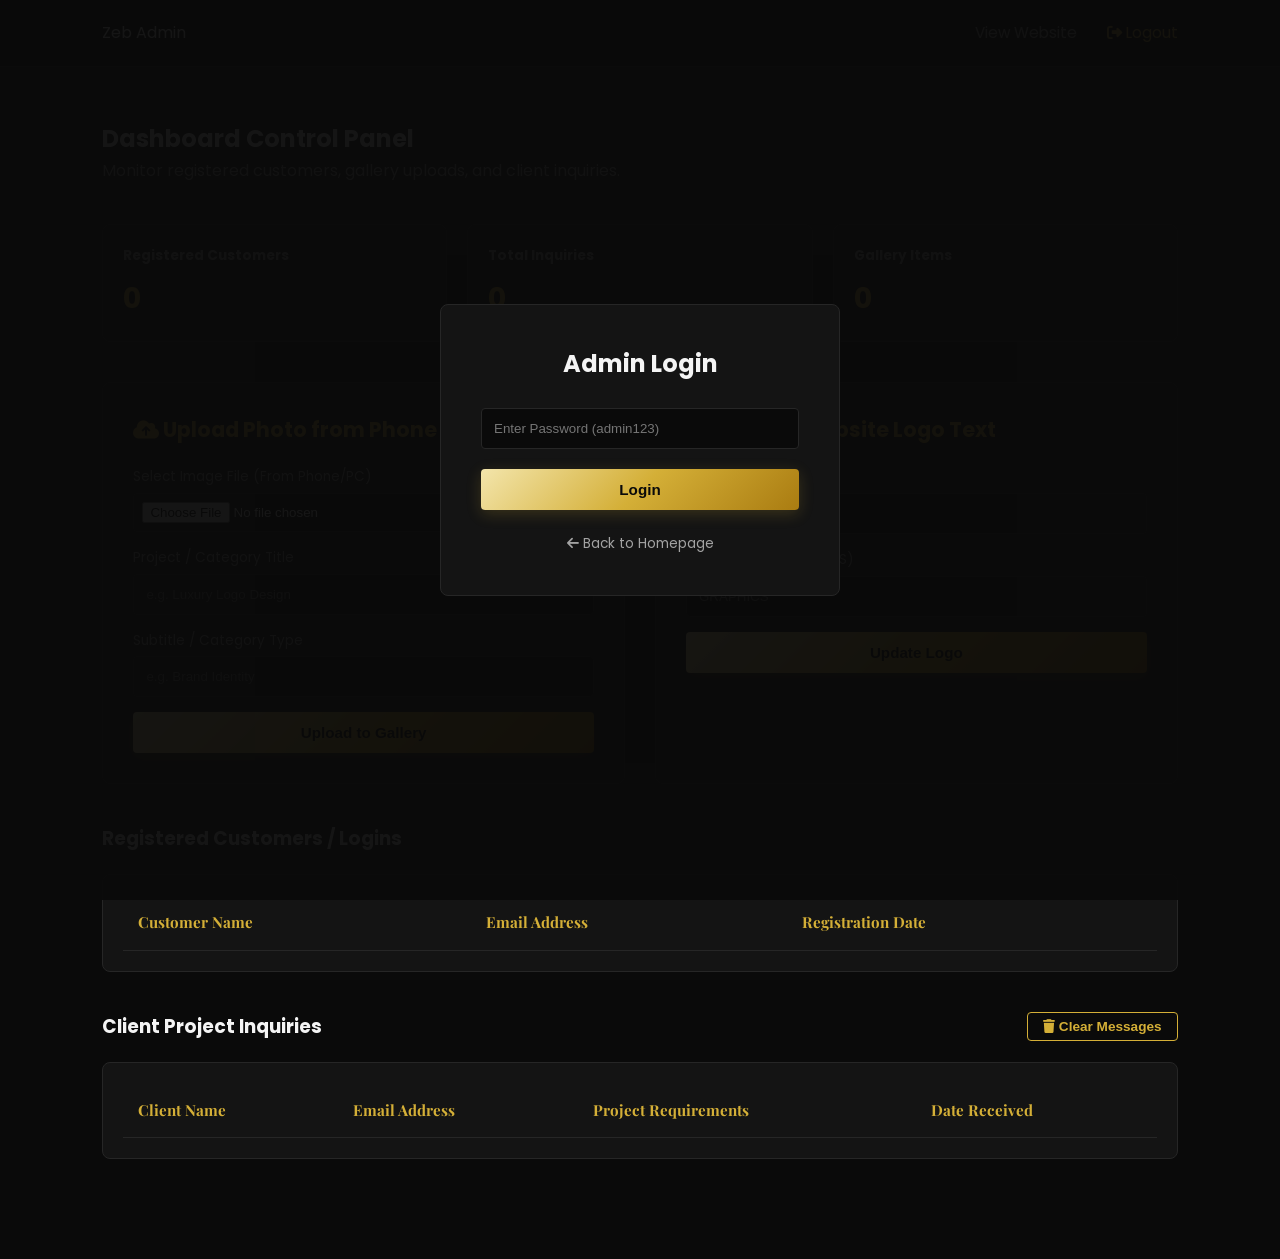
==== admin.html @ a19bb73e "Add files via upload" ====
<!DOCTYPE html>
<html lang="en">
<head>
    <meta charset="UTF-8">
    <meta name="viewport" content="width=device-width, initial-scale=1.0">
    <title>Admin Dashboard | Zeb Graphics</title>
    <!-- Google Fonts -->
    <link href="https://fonts.googleapis.com/css2?family=Playfair+Display:wght@500;700&family=Poppins:wght@300;400;600&display=swap" rel="stylesheet">
    <!-- FontAwesome -->
    <link rel="stylesheet" href="https://cdnjs.cloudflare.com/ajax/libs/font-awesome/6.4.0/css/all.min.css">
    <!-- Custom CSS -->
    <link rel="stylesheet" href="style.css">
    <style>
        .admin-container {
            padding: 120px 8% 60px 8%;
            min-height: 100vh;
        }
        .admin-header {
            display: flex;
            justify-content: space-between;
            align-items: center;
            margin-bottom: 40px;
        }
        .admin-grid-section {
            display: grid;
            grid-template-columns: 1fr 1fr;
            gap: 30px;
            margin-bottom: 40px;
        }
        @media (max-width: 900px) {
            .admin-grid-section {
                grid-template-columns: 1fr;
            }
        }
        .admin-card {
            background: var(--bg-card);
            border: 1px solid var(--border-color);
            padding: 30px;
            border-radius: 8px;
        }
        .admin-card h3 {
            color: var(--gold);
            margin-bottom: 20px;
            font-size: 1.3rem;
        }
        .admin-form-group {
            margin-bottom: 15px;
        }
        .admin-form-group label {
            display: block;
            color: var(--text-muted);
            font-size: 0.85rem;
            margin-bottom: 5px;
        }
        .admin-form-group input {
            width: 100%;
            padding: 12px;
            background: var(--bg-dark);
            border: 1px solid var(--border-color);
            border-radius: 4px;
            color: var(--text-main);
        }
        .admin-form-group input[type="file"] {
            padding: 8px;
            cursor: pointer;
        }
        .admin-form-group input:focus {
            border-color: var(--gold);
            outline: none;
        }
        .stats-grid {
            display: grid;
            grid-template-columns: repeat(auto-fit, minmax(200px, 1fr));
            gap: 20px;
            margin-bottom: 40px;
        }
        .stat-card {
            background: var(--bg-card);
            border: 1px solid var(--border-color);
            padding: 20px;
            border-radius: 8px;
        }
        .stat-card h3 {
            color: var(--text-muted);
            font-size: 0.85rem;
            font-family: 'Poppins', sans-serif;
            margin-bottom: 8px;
        }
        .stat-card p {
            font-size: 1.8rem;
            color: var(--gold);
            font-weight: 700;
        }
        .table-wrapper {
            background: var(--bg-card);
            border: 1px solid var(--border-color);
            border-radius: 8px;
            overflow-x: auto;
            padding: 20px;
            margin-bottom: 40px;
        }
        table {
            width: 100%;
            border-collapse: collapse;
            text-align: left;
        }
        th, td {
            padding: 15px;
            border-bottom: 1px solid var(--border-color);
            font-size: 0.95rem;
        }
        th {
            color: var(--gold);
            font-family: 'Playfair Display', serif;
        }
        td {
            color: var(--text-muted);
        }
        td span {
            color: var(--text-main);
        }
        #login-overlay {
            position: fixed;
            top: 0;
            left: 0;
            width: 100%;
            height: 100%;
            background: rgba(10, 10, 10, 0.95);
            display: flex;
            justify-content: center;
            align-items: center;
            z-index: 2000;
        }
        .login-box {
            background: var(--bg-card);
            border: 1px solid var(--border-color);
            padding: 40px;
            border-radius: 8px;
            width: 100%;
            max-width: 400px;
            text-align: center;
        }
        .login-box h2 {
            margin-bottom: 25px;
            color: var(--text-main);
        }
        .login-box input {
            width: 100%;
            padding: 12px;
            margin-bottom: 20px;
            background: var(--bg-dark);
            border: 1px solid var(--border-color);
            border-radius: 4px;
            color: var(--text-main);
        }
        .error-msg {
            color: #ff4d4d;
            font-size: 0.85rem;
            margin-bottom: 15px;
            display: none;
        }
    </style>
</head>
<body>

    <!-- Admin Login Screen -->
    <div id="login-overlay">
        <div class="login-box">
            <h2>Admin Login</h2>
            <p class="error-msg" id="errorMsg">Incorrect Password! Try 'admin123'</p>
            <form id="loginForm">
                <input type="password" id="adminPassword" placeholder="Enter Password (admin123)" required>
                <button type="submit" class="btn btn-gold" style="width: 100%;">Login</button>
            </form>
            <div style="margin-top: 20px;">
                <a href="index.html" style="color: var(--text-muted); font-size: 0.85rem; text-decoration: none;"><i class="fa-solid fa-arrow-left"></i> Back to Homepage</a>
            </div>
        </div>
    </div>

    <!-- Header / Navbar -->
    <header id="navbar">
        <div class="logo-container">
            <div class="logo">Zeb <span>Admin</span></div>
        </div>
        <nav>
            <ul class="nav-links">
                <li><a href="index.html">View Website</a></li>
                <li><a href="#" id="logoutBtn" style="color: var(--gold);"><i class="fa-solid fa-right-from-bracket"></i> Logout</a></li>
            </ul>
        </nav>
    </header>

    <!-- Admin Dashboard Main Content -->
    <div class="admin-container">
        <div class="admin-header">
            <div>
                <h2>Dashboard Control Panel</h2>
                <p style="color: var(--text-muted);">Monitor registered customers, gallery uploads, and client inquiries.</p>
            </div>
        </div>

        <div class="stats-grid">
            <div class="stat-card">
                <h3>Registered Customers</h3>
                <p id="totalCustomerCount">0</p>
            </div>
            <div class="stat-card">
                <h3>Total Inquiries</h3>
                <p id="totalCount">0</p>
            </div>
            <div class="stat-card">
                <h3>Gallery Items</h3>
                <p id="totalGalleryCount">0</p>
            </div>
        </div>

        <!-- Management Panels: Upload File & Change Logo -->
        <div class="admin-grid-section">
            <div class="admin-card">
                <h3><i class="fa-solid fa-cloud-arrow-up"></i> Upload Photo from Phone</h3>
                <form id="galleryForm">
                    <div class="admin-form-group">
                        <label>Select Image File (From Phone/PC)</label>
                        <input type="file" id="galleryImageFile" accept="image/*" required>
                    </div>
                    <div class="admin-form-group">
                        <label>Project / Category Title</label>
                        <input type="text" id="galleryTitle" placeholder="e.g. Luxury Logo Design" required>
                    </div>
                    <div class="admin-form-group">
                        <label>Subtitle / Category Type</label>
                        <input type="text" id="gallerySubtitle" placeholder="e.g. Brand Identity" required>
                    </div>
                    <button type="submit" class="btn btn-gold" style="width: 100%;">Upload to Gallery</button>
                </form>
            </div>

            <div class="admin-card">
                <h3><i class="fa-solid fa-pen-nib"></i> Change Website Logo Text</h3>
                <form id="logoForm">
                    <div class="admin-form-group">
                        <label>Main Brand Title</label>
                        <input type="text" id="logoMainText" placeholder="ZEB" required>
                    </div>
                    <div class="admin-form-group">
                        <label>Subtitle (e.g., GRAPHICS)</label>
                        <input type="text" id="logoSubText" placeholder="GRAPHICS" required>
                    </div>
                    <button type="submit" class="btn btn-gold" style="width: 100%;">Update Logo</button>
                </form>
            </div>
        </div>

        <!-- Registered Customers Table -->
        <div style="margin-bottom: 20px;">
            <h3>Registered Customers / Logins</h3>
        </div>
        <div class="table-wrapper">
            <table>
                <thead>
                    <tr>
                        <th>Customer Name</th>
                        <th>Email Address</th>
                        <th>Registration Date</th>
                    </tr>
                </thead>
                <tbody id="customerTableBody">
                    <!-- Dynamic Data loaded via JS -->
                </tbody>
            </table>
        </div>

        <!-- Client Inquiries Table -->
        <div style="display: flex; justify-content: space-between; align-items: center; margin-bottom: 20px;">
            <h3>Client Project Inquiries</h3>
            <button class="btn btn-outline" id="clearDataBtn" style="padding: 6px 15px; font-size: 0.85rem;"><i class="fa-solid fa-trash"></i> Clear Messages</button>
        </div>

        <div class="table-wrapper">
            <table>
                <thead>
                    <tr>
                        <th>Client Name</th>
                        <th>Email Address</th>
                        <th>Project Requirements</th>
                        <th>Date Received</th>
                    </tr>
                </thead>
                <tbody id="messageTableBody">
                    <!-- Dynamic Data loaded via JS -->
                </tbody>
            </table>
        </div>
    </div>

    <script src="admin.js"></script>
</body>
</html>
---- style.css ----
/* Import Google Fonts */
@import url('https://fonts.googleapis.com/css2?family=Playfair+Display:wght@500;700&family=Poppins:wght@300;400;600&display=swap');

:root {
    --bg-dark: #0a0a0a;
    --bg-card: #141414;
    --border-color: #262626;
    --gold: #d4af37;
    --gold-light: #f3e5ab;
    --gold-dark: #aa7c11;
    --text-main: #f4f4f4;
    --text-muted: #a3a3a3;
}

* {
    margin: 0;
    padding: 0;
    box-sizing: border-box;
    scroll-behavior: smooth;
}

body {
    font-family: 'Poppins', sans-serif;
    background-color: var(--bg-dark);
    color: var(--text-main);
    line-height: 1.6;
    overflow-x: hidden;
}

/* Reusable Buttons */
.btn {
    display: inline-block;
    padding: 12px 28px;
    border-radius: 4px;
    font-weight: 600;
    text-decoration: none;
    transition: all 0.3s ease;
    cursor: pointer;
    text-align: center;
    border: none;
    font-size: 0.95rem;
}

.btn-gold {
    background: linear-gradient(135deg, var(--gold-light), var(--gold), var(--gold-dark));
    color: #0a0a0a;
    box-shadow: 0 4px 15px rgba(212, 175, 55, 0.2);
}

.btn-gold:hover {
    opacity: 0.9;
    transform: translateY(-2px);
}

.btn-outline {
    background: transparent;
    border: 1px solid var(--gold);
    color: var(--gold);
}

.btn-outline:hover {
    background: rgba(212, 175, 55, 0.1);
}

/* Header & Navbar */
header {
    position: fixed;
    top: 0;
    left: 0;
    width: 100%;
    display: flex;
    justify-content: space-between;
    align-items: center;
    padding: 20px 8%;
    background: rgba(10, 10, 10, 0.95);
    backdrop-filter: blur(10px);
    border-bottom: 1px solid var(--border-color);
    z-index: 1000;
}

.custom-text-logo {
    font-family: 'Playfair Display', serif;
    font-size: 1.5rem;
    font-weight: 700;
    color: var(--text-main);
    text-decoration: none;
    letter-spacing: 1px;
}

.custom-text-logo span {
    color: var(--gold);
}

.nav-links {
    list-style: none;
    display: flex;
    gap: 30px;
    align-items: center;
}

.nav-links a {
    text-decoration: none;
    color: var(--text-muted);
    font-size: 0.95rem;
    transition: color 0.3s ease;
}

.nav-links a:hover {
    color: var(--gold);
}

.admin-btn-link, .client-login-link {
    color: var(--gold) !important;
    border: 1px solid rgba(212, 175, 55, 0.3);
    padding: 6px 14px;
    border-radius: 4px;
}

.menu-toggle {
    display: none;
    font-size: 1.5rem;
    color: var(--text-main);
    cursor: pointer;
}

/* Floating WhatsApp Button */
.whatsapp-float {
    position: fixed;
    bottom: 30px;
    right: 30px;
    background-color: #25d366;
    color: #fff;
    width: 55px;
    height: 55px;
    border-radius: 50%;
    display: flex;
    justify-content: center;
    align-items: center;
    font-size: 1.8rem;
    box-shadow: 0 4px 15px rgba(37, 211, 102, 0.4);
    z-index: 999;
    text-decoration: none;
}

/* Hero Section */
.hero {
    height: 100vh;
    display: flex;
    justify-content: center;
    align-items: center;
    text-align: center;
    padding: 0 20px;
    background: linear-gradient(rgba(10, 10, 10, 0.7), rgba(10, 10, 10, 0.85)), url('https://images.unsplash.com/photo-1618005182384-a83a8bd57fbe?auto=format&fit=crop&w=1920&q=80') center/cover;
}

.hero h1 {
    font-family: 'Playfair Display', serif;
    font-size: 3.5rem;
    font-weight: 700;
    margin-bottom: 20px;
}

.gold-text {
    color: var(--gold);
}

.hero p {
    color: var(--text-muted);
    font-size: 1.1rem;
    margin-bottom: 35px;
}

.hero-btns {
    display: flex;
    justify-content: center;
    gap: 15px;
}

/* Services Section */
.services {
    padding: 100px 8%;
}

.section-title {
    text-align: center;
    margin-bottom: 60px;
}

.section-title h2 {
    font-family: 'Playfair Display', serif;
    font-size: 2.5rem;
    margin-bottom: 10px;
}

.section-title p {
    color: var(--text-muted);
}

.services-grid {
    display: grid;
    grid-template-columns: repeat(auto-fit, minmax(260px, 1fr));
    gap: 30px;
}

.service-card {
    background: var(--bg-card);
    border: 1px solid var(--border-color);
    padding: 40px 30px;
    border-radius: 8px;
    transition: all 0.3s ease;
}

.service-card:hover {
    border-color: var(--gold);
    transform: translateY(-5px);
}

.service-card i {
    font-size: 2.5rem;
    color: var(--gold);
    margin-bottom: 20px;
}

.service-card h3 {
    font-size: 1.25rem;
    margin-bottom: 12px;
}

.service-card p {
    color: var(--text-muted);
    font-size: 0.9rem;
}

/* Portfolio Section */
.portfolio {
    padding: 100px 8%;
    background-color: #0f0f0f;
    border-top: 1px solid var(--border-color);
    border-bottom: 1px solid var(--border-color);
}

.portfolio-grid {
    display: grid;
    grid-template-columns: repeat(auto-fit, minmax(300px, 1fr));
    gap: 25px;
}

.portfolio-item {
    height: 320px;
    background-size: cover;
    background-position: center;
    border-radius: 8px;
    position: relative;
    overflow: hidden;
    border: 1px solid var(--border-color);
}

.portfolio-overlay {
    position: absolute;
    bottom: 0;
    left: 0;
    width: 100%;
    height: 100%;
    background: linear-gradient(to top, rgba(10,10,10,0.95), transparent);
    display: flex;
    flex-direction: column;
    justify-content: flex-end;
    padding: 25px;
    opacity: 0;
    transition: opacity 0.3s ease;
}

.portfolio-item:hover .portfolio-overlay {
    opacity: 1;
}

.portfolio-overlay h3 {
    color: var(--gold);
    font-family: 'Playfair Display', serif;
}

.portfolio-overlay p {
    color: var(--text-muted);
    font-size: 0.85rem;
}

/* Contact Section */
.contact {
    padding: 100px 8%;
}

.contact-wrapper {
    display: grid;
    grid-template-columns: 1fr 1.2fr;
    gap: 50px;
}

.contact-info {
    display: flex;
    flex-direction: column;
    gap: 25px;
}

.info-item {
    display: flex;
    gap: 20px;
    background: var(--bg-card);
    border: 1px solid var(--border-color);
    padding: 20px;
    border-radius: 8px;
}

.info-item i {
    font-size: 1.3rem;
    color: var(--gold);
}

.info-item h4 {
    font-size: 1rem;
    margin-bottom: 4px;
}

.info-item p {
    color: var(--text-muted);
    font-size: 0.9rem;
}

.contact-form {
    background: var(--bg-card);
    border: 1px solid var(--border-color);
    padding: 40px;
    border-radius: 8px;
    display: flex;
    flex-direction: column;
    gap: 20px;
}

.contact-form input, 
.contact-form textarea {
    width: 100%;
    padding: 14px;
    background: var(--bg-dark);
    border: 1px solid var(--border-color);
    border-radius: 4px;
    color: var(--text-main);
    font-family: 'Poppins', sans-serif;
}

.contact-form input:focus, 
.contact-form textarea:focus {
    border-color: var(--gold);
    outline: none;
}

/* Footer */
footer {
    text-align: center;
    padding: 30px 8%;
    background-color: var(--bg-card);
    border-top: 1px solid var(--border-color);
    color: var(--text-muted);
    font-size: 0.85rem;
}

/* Responsive Design & Mobile Menu Fix */
@media (max-width: 900px) {
    .menu-toggle {
        display: block;
    }
    .nav-links {
        display: none;
        flex-direction: column;
        position: absolute;
        top: 100%;
        left: 0;
        width: 100%;
        background: rgba(10, 10, 10, 0.98);
        border-bottom: 1px solid var(--border-color);
        padding: 30px 0;
        gap: 20px;
        text-align: center;
    }
    .nav-links.active {
        display: flex;
    }
    .hero h1 {
        font-size: 2.3rem;
    }
    .contact-wrapper {
        grid-template-columns: 1fr;
    }
}
/* Luxury Percentage Loader Styles */
.loader-overlay {
    position: fixed;
    top: 0;
    left: 0;
    width: 100%;
    height: 100%;
    background-color: var(--bg-dark);
    display: flex;
    justify-content: center;
    align-items: center;
    z-index: 99999;
    transition: opacity 0.5s ease, visibility 0.5s ease;
}

.loader-overlay.fade-out {
    opacity: 0;
    visibility: hidden;
}

.loader-content {
    text-align: center;
    display: flex;
    flex-direction: column;
    align-items: center;
    gap: 20px;
    width: 260px;
}

.loader-logo-svg {
    width: 180px;
    height: 60px;
    margin-bottom: 5px;
}

.progress-container {
    width: 100%;
    height: 6px;
    background-color: var(--border-color);
    border-radius: 10px;
    overflow: hidden;
    border: 1px solid rgba(212, 175, 55, 0.2);
}

.progress-bar {
    width: 0%;
    height: 100%;
    background: linear-gradient(90deg, var(--gold-dark), var(--gold), var(--gold-light));
    border-radius: 10px;
    transition: width 0.1s linear;
}

.percentage-text {
    font-family: 'Playfair Display', serif;
    color: var(--gold);
    font-size: 1.3rem;
    font-weight: 700;
    letter-spacing: 2px;
}
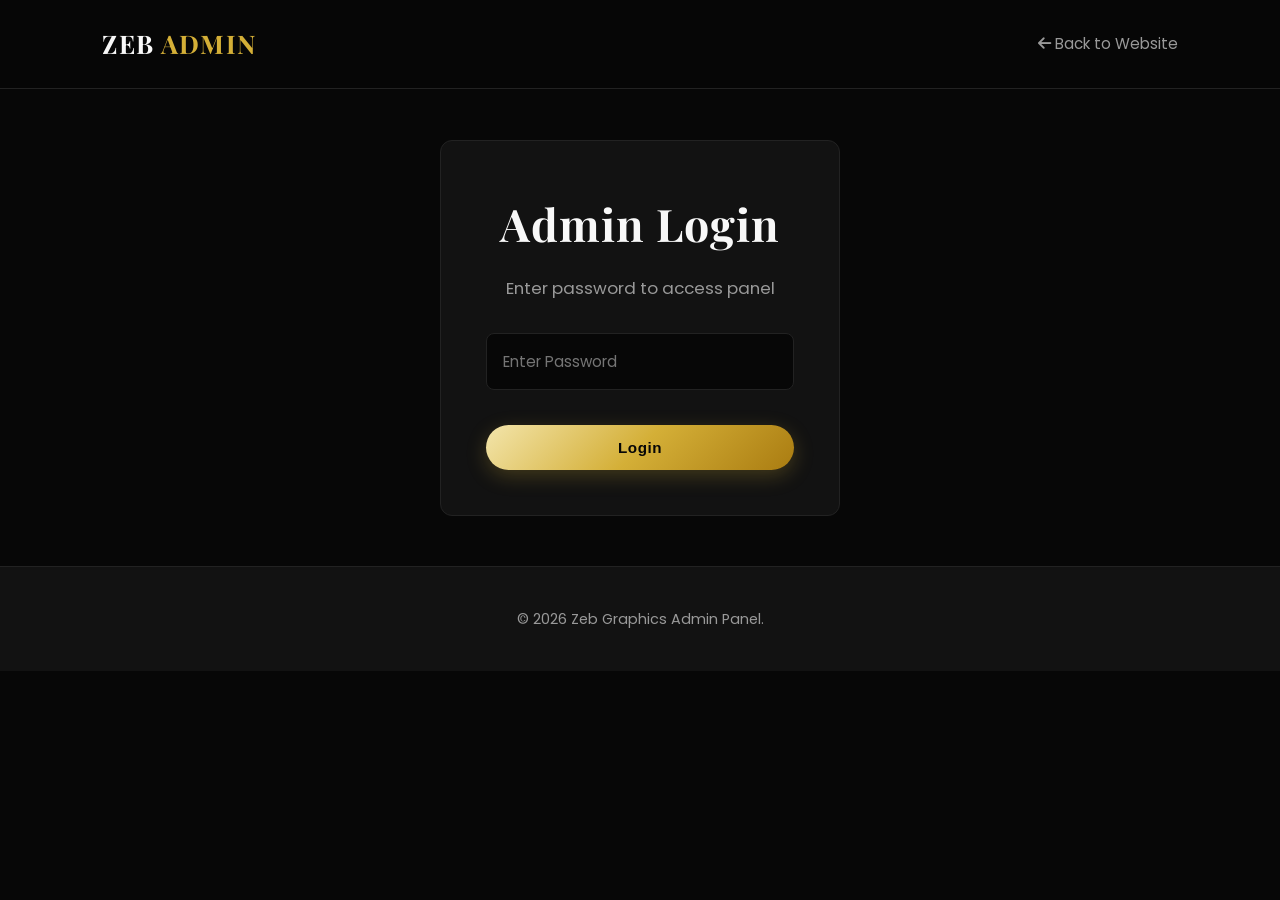
==== commit d607eccd: "Add files via upload" ====
--- a/admin.html
+++ b/admin.html
@@ -3,297 +3,116 @@
 <head>
     <meta charset="UTF-8">
     <meta name="viewport" content="width=device-width, initial-scale=1.0">
-    <title>Admin Dashboard | Zeb Graphics</title>
-    <!-- Google Fonts -->
+    <title>Admin Login & Panel | Zeb Graphics</title>
     <link href="https://fonts.googleapis.com/css2?family=Playfair+Display:wght@500;700&family=Poppins:wght@300;400;600&display=swap" rel="stylesheet">
-    <!-- FontAwesome -->
     <link rel="stylesheet" href="https://cdnjs.cloudflare.com/ajax/libs/font-awesome/6.4.0/css/all.min.css">
-    <!-- Custom CSS -->
     <link rel="stylesheet" href="style.css">
-    <style>
-        .admin-container {
-            padding: 120px 8% 60px 8%;
-            min-height: 100vh;
-        }
-        .admin-header {
-            display: flex;
-            justify-content: space-between;
-            align-items: center;
-            margin-bottom: 40px;
-        }
-        .admin-grid-section {
-            display: grid;
-            grid-template-columns: 1fr 1fr;
-            gap: 30px;
-            margin-bottom: 40px;
-        }
-        @media (max-width: 900px) {
-            .admin-grid-section {
-                grid-template-columns: 1fr;
-            }
-        }
-        .admin-card {
-            background: var(--bg-card);
-            border: 1px solid var(--border-color);
-            padding: 30px;
-            border-radius: 8px;
-        }
-        .admin-card h3 {
-            color: var(--gold);
-            margin-bottom: 20px;
-            font-size: 1.3rem;
-        }
-        .admin-form-group {
-            margin-bottom: 15px;
-        }
-        .admin-form-group label {
-            display: block;
-            color: var(--text-muted);
-            font-size: 0.85rem;
-            margin-bottom: 5px;
-        }
-        .admin-form-group input {
-            width: 100%;
-            padding: 12px;
-            background: var(--bg-dark);
-            border: 1px solid var(--border-color);
-            border-radius: 4px;
-            color: var(--text-main);
-        }
-        .admin-form-group input[type="file"] {
-            padding: 8px;
-            cursor: pointer;
-        }
-        .admin-form-group input:focus {
-            border-color: var(--gold);
-            outline: none;
-        }
-        .stats-grid {
-            display: grid;
-            grid-template-columns: repeat(auto-fit, minmax(200px, 1fr));
-            gap: 20px;
-            margin-bottom: 40px;
-        }
-        .stat-card {
-            background: var(--bg-card);
-            border: 1px solid var(--border-color);
-            padding: 20px;
-            border-radius: 8px;
-        }
-        .stat-card h3 {
-            color: var(--text-muted);
-            font-size: 0.85rem;
-            font-family: 'Poppins', sans-serif;
-            margin-bottom: 8px;
-        }
-        .stat-card p {
-            font-size: 1.8rem;
-            color: var(--gold);
-            font-weight: 700;
-        }
-        .table-wrapper {
-            background: var(--bg-card);
-            border: 1px solid var(--border-color);
-            border-radius: 8px;
-            overflow-x: auto;
-            padding: 20px;
-            margin-bottom: 40px;
-        }
-        table {
-            width: 100%;
-            border-collapse: collapse;
-            text-align: left;
-        }
-        th, td {
-            padding: 15px;
-            border-bottom: 1px solid var(--border-color);
-            font-size: 0.95rem;
-        }
-        th {
-            color: var(--gold);
-            font-family: 'Playfair Display', serif;
-        }
-        td {
-            color: var(--text-muted);
-        }
-        td span {
-            color: var(--text-main);
-        }
-        #login-overlay {
-            position: fixed;
-            top: 0;
-            left: 0;
-            width: 100%;
-            height: 100%;
-            background: rgba(10, 10, 10, 0.95);
-            display: flex;
-            justify-content: center;
-            align-items: center;
-            z-index: 2000;
-        }
-        .login-box {
-            background: var(--bg-card);
-            border: 1px solid var(--border-color);
-            padding: 40px;
-            border-radius: 8px;
-            width: 100%;
-            max-width: 400px;
-            text-align: center;
-        }
-        .login-box h2 {
-            margin-bottom: 25px;
-            color: var(--text-main);
-        }
-        .login-box input {
-            width: 100%;
-            padding: 12px;
-            margin-bottom: 20px;
-            background: var(--bg-dark);
-            border: 1px solid var(--border-color);
-            border-radius: 4px;
-            color: var(--text-main);
-        }
-        .error-msg {
-            color: #ff4d4d;
-            font-size: 0.85rem;
-            margin-bottom: 15px;
-            display: none;
-        }
-    </style>
 </head>
 <body>
 
-    <!-- Admin Login Screen -->
-    <div id="login-overlay">
-        <div class="login-box">
-            <h2>Admin Login</h2>
-            <p class="error-msg" id="errorMsg">Incorrect Password! Try 'admin123'</p>
-            <form id="loginForm">
-                <input type="password" id="adminPassword" placeholder="Enter Password (admin123)" required>
-                <button type="submit" class="btn btn-gold" style="width: 100%;">Login</button>
-            </form>
-            <div style="margin-top: 20px;">
-                <a href="index.html" style="color: var(--text-muted); font-size: 0.85rem; text-decoration: none;"><i class="fa-solid fa-arrow-left"></i> Back to Homepage</a>
-            </div>
-        </div>
-    </div>
-
-    <!-- Header / Navbar -->
-    <header id="navbar">
+    <header>
         <div class="logo-container">
-            <div class="logo">Zeb <span>Admin</span></div>
+            <a href="index.html" class="custom-text-logo">ZEB <span>ADMIN</span></a>
         </div>
         <nav>
             <ul class="nav-links">
-                <li><a href="index.html">View Website</a></li>
-                <li><a href="#" id="logoutBtn" style="color: var(--gold);"><i class="fa-solid fa-right-from-bracket"></i> Logout</a></li>
+                <li><a href="index.html"><i class="fa-solid fa-arrow-left"></i> Back to Website</a></li>
             </ul>
         </nav>
     </header>
 
-    <!-- Admin Dashboard Main Content -->
-    <div class="admin-container">
-        <div class="admin-header">
-            <div>
-                <h2>Dashboard Control Panel</h2>
-                <p style="color: var(--text-muted);">Monitor registered customers, gallery uploads, and client inquiries.</p>
+    <!-- Login Form Section -->
+    <div id="loginSection" class="admin-container" style="padding: 140px 8% 50px; display: flex; justify-content: center;">
+        <div class="contact-form" style="width: 100%; max-width: 400px;">
+            <div class="section-title" style="margin-bottom: 30px;">
+                <h2>Admin Login</h2>
+                <p>Enter password to access panel</p>
             </div>
-        </div>
-
-        <div class="stats-grid">
-            <div class="stat-card">
-                <h3>Registered Customers</h3>
-                <p id="totalCustomerCount">0</p>
-            </div>
-            <div class="stat-card">
-                <h3>Total Inquiries</h3>
-                <p id="totalCount">0</p>
-            </div>
-            <div class="stat-card">
-                <h3>Gallery Items</h3>
-                <p id="totalGalleryCount">0</p>
-            </div>
-        </div>
-
-        <!-- Management Panels: Upload File & Change Logo -->
-        <div class="admin-grid-section">
-            <div class="admin-card">
-                <h3><i class="fa-solid fa-cloud-arrow-up"></i> Upload Photo from Phone</h3>
-                <form id="galleryForm">
-                    <div class="admin-form-group">
-                        <label>Select Image File (From Phone/PC)</label>
-                        <input type="file" id="galleryImageFile" accept="image/*" required>
-                    </div>
-                    <div class="admin-form-group">
-                        <label>Project / Category Title</label>
-                        <input type="text" id="galleryTitle" placeholder="e.g. Luxury Logo Design" required>
-                    </div>
-                    <div class="admin-form-group">
-                        <label>Subtitle / Category Type</label>
-                        <input type="text" id="gallerySubtitle" placeholder="e.g. Brand Identity" required>
-                    </div>
-                    <button type="submit" class="btn btn-gold" style="width: 100%;">Upload to Gallery</button>
-                </form>
-            </div>
-
-            <div class="admin-card">
-                <h3><i class="fa-solid fa-pen-nib"></i> Change Website Logo Text</h3>
-                <form id="logoForm">
-                    <div class="admin-form-group">
-                        <label>Main Brand Title</label>
-                        <input type="text" id="logoMainText" placeholder="ZEB" required>
-                    </div>
-                    <div class="admin-form-group">
-                        <label>Subtitle (e.g., GRAPHICS)</label>
-                        <input type="text" id="logoSubText" placeholder="GRAPHICS" required>
-                    </div>
-                    <button type="submit" class="btn btn-gold" style="width: 100%;">Update Logo</button>
-                </form>
-            </div>
-        </div>
-
-        <!-- Registered Customers Table -->
-        <div style="margin-bottom: 20px;">
-            <h3>Registered Customers / Logins</h3>
-        </div>
-        <div class="table-wrapper">
-            <table>
-                <thead>
-                    <tr>
-                        <th>Customer Name</th>
-                        <th>Email Address</th>
-                        <th>Registration Date</th>
-                    </tr>
-                </thead>
-                <tbody id="customerTableBody">
-                    <!-- Dynamic Data loaded via JS -->
-                </tbody>
-            </table>
-        </div>
-
-        <!-- Client Inquiries Table -->
-        <div style="display: flex; justify-content: space-between; align-items: center; margin-bottom: 20px;">
-            <h3>Client Project Inquiries</h3>
-            <button class="btn btn-outline" id="clearDataBtn" style="padding: 6px 15px; font-size: 0.85rem;"><i class="fa-solid fa-trash"></i> Clear Messages</button>
-        </div>
-
-        <div class="table-wrapper">
-            <table>
-                <thead>
-                    <tr>
-                        <th>Client Name</th>
-                        <th>Email Address</th>
-                        <th>Project Requirements</th>
-                        <th>Date Received</th>
-                    </tr>
-                </thead>
-                <tbody id="messageTableBody">
-                    <!-- Dynamic Data loaded via JS -->
-                </tbody>
-            </table>
+            <form id="loginForm" style="display: flex; flex-direction: column; gap: 20px;">
+                <input type="password" id="adminPassword" placeholder="Enter Password" required>
+                <button type="submit" class="btn btn-gold">Login</button>
+            </form>
         </div>
     </div>
 
-    <script src="admin.js"></script>
+    <!-- Upload Dashboard (Hidden until login) -->
+    <div id="dashboardSection" class="admin-container" style="padding: 140px 8% 50px; display: none;">
+        <div class="section-title">
+            <h2>Admin Control Panel</h2>
+            <p>Upload new gallery designs or manage content.</p>
+        </div>
+        <div class="contact-form" style="max-width: 600px; margin: 0 auto;">
+            <h3>Upload New Work / Image</h3>
+            <form id="uploadForm" style="display: flex; flex-direction: column; gap: 15px; margin-top: 20px;">
+                <input type="text" id="imgTitle" placeholder="Project Title (e.g. Luxury Logo)" required>
+                <input type="text" id="imgCategory" placeholder="Category (e.g. Branding)" required>
+                <input type="file" id="imageFile" accept="image/*" required style="color: var(--text-muted);">
+                <button type="submit" class="btn btn-gold">Upload to Gallery</button>
+            </form>
+            <button id="logoutBtn" class="btn btn-outline" style="margin-top: 20px; width: 100%;">Logout</button>
+        </div>
+    </div>
+
+    <footer>
+        <p>&copy; 2026 Zeb Graphics Admin Panel.</p>
+    </footer>
+
+    <script>
+        const loginSection = document.getElementById('loginSection');
+        const dashboardSection = document.getElementById('dashboardSection');
+        const loginForm = document.getElementById('loginForm');
+        const logoutBtn = document.getElementById('logoutBtn');
+
+        // Check if already logged in
+        if (localStorage.getItem('isAdminLoggedIn') === 'true') {
+            loginSection.style.display = 'none';
+            dashboardSection.style.display = 'block';
+        }
+
+        // Login Handler (Default Password: admin123)
+        loginForm.addEventListener('submit', (e) => {
+            e.preventDefault();
+            const pass = document.getElementById('adminPassword').value;
+            if (pass === 'admin123') {
+                localStorage.setItem('isAdminLoggedIn', 'true');
+                loginSection.style.display = 'none';
+                dashboardSection.style.display = 'block';
+            } else {
+                alert('Wrong Password! Try "admin123"');
+            }
+        });
+
+        // Logout Handler
+        logoutBtn.addEventListener('click', () => {
+            localStorage.removeItem('isAdminLoggedIn');
+            dashboardSection.style.display = 'none';
+            loginSection.style.display = 'flex';
+        });
+
+        // Upload Handler
+        const uploadForm = document.getElementById('uploadForm');
+        if (uploadForm) {
+            uploadForm.addEventListener('submit', function(e) {
+                e.preventDefault();
+                const title = document.getElementById('imgTitle').value;
+                const category = document.getElementById('imgCategory').value;
+                const fileInput = document.getElementById('imageFile');
+
+                const reader = new FileReader();
+                reader.onload = function(event) {
+                    const imageData = event.target.result;
+                    let galleryItems = JSON.parse(localStorage.getItem('zebGallery')) || [];
+                    galleryItems.push({ title, category, image: imageData });
+                    localStorage.setItem('zebGallery', JSON.stringify(galleryItems));
+
+                    alert('Photo successfully uploaded!');
+                    uploadForm.reset();
+                };
+                if (fileInput.files[0]) {
+                    reader.readAsDataURL(fileInput.files[0]);
+                }
+            });
+        }
+    </script>
 </body>
 </html>
--- a/style.css
+++ b/style.css
@@ -1,15 +1,16 @@
-/* Import Google Fonts */
 @import url('https://fonts.googleapis.com/css2?family=Playfair+Display:wght@500;700&family=Poppins:wght@300;400;600&display=swap');
 
 :root {
-    --bg-dark: #0a0a0a;
-    --bg-card: #141414;
-    --border-color: #262626;
+    --bg-dark: #070707;
+    --bg-card: #121212;
+    --bg-card-hover: #1a1a1a;
+    --border-color: #222222;
+    --border-gold: rgba(212, 175, 55, 0.3);
     --gold: #d4af37;
     --gold-light: #f3e5ab;
     --gold-dark: #aa7c11;
-    --text-main: #f4f4f4;
-    --text-muted: #a3a3a3;
+    --text-main: #f8f8f8;
+    --text-muted: #999999;
 }
 
 * {
@@ -23,15 +24,141 @@
     font-family: 'Poppins', sans-serif;
     background-color: var(--bg-dark);
     color: var(--text-main);
-    line-height: 1.6;
+    line-height: 1.7;
     overflow-x: hidden;
 }
 
-/* Reusable Buttons */
+/* Luxury Loader Styles */
+.loader-overlay {
+    position: fixed;
+    top: 0;
+    left: 0;
+    width: 100%;
+    height: 100%;
+    background-color: var(--bg-dark);
+    display: flex;
+    justify-content: center;
+    align-items: center;
+    z-index: 99999;
+    transition: opacity 0.6s ease, visibility 0.6s ease;
+}
+
+.loader-overlay.fade-out {
+    opacity: 0;
+    visibility: hidden;
+}
+
+.loader-content {
+    text-align: center;
+    display: flex;
+    flex-direction: column;
+    align-items: center;
+    gap: 20px;
+    width: 280px;
+}
+
+.loader-logo-svg {
+    width: 180px;
+    height: 60px;
+}
+
+.progress-container {
+    width: 100%;
+    height: 4px;
+    background-color: var(--border-color);
+    border-radius: 10px;
+    overflow: hidden;
+    border: 1px solid var(--border-gold);
+}
+
+.progress-bar {
+    width: 0%;
+    height: 100%;
+    background: linear-gradient(90deg, var(--gold-dark), var(--gold), var(--gold-light));
+    border-radius: 10px;
+}
+
+.percentage-text {
+    font-family: 'Playfair Display', serif;
+    color: var(--gold);
+    font-size: 1.4rem;
+    font-weight: 700;
+    letter-spacing: 3px;
+}
+
+/* Header & Navbar */
+header {
+    position: fixed;
+    top: 0;
+    left: 0;
+    width: 100%;
+    display: flex;
+    justify-content: space-between;
+    align-items: center;
+    padding: 22px 8%;
+    background: rgba(7, 7, 7, 0.9);
+    backdrop-filter: blur(15px);
+    border-bottom: 1px solid var(--border-color);
+    z-index: 1000;
+}
+
+.custom-text-logo {
+    font-family: 'Playfair Display', serif;
+    font-size: 1.6rem;
+    font-weight: 700;
+    color: var(--text-main);
+    text-decoration: none;
+    letter-spacing: 1.5px;
+}
+
+.custom-text-logo span {
+    color: var(--gold);
+}
+
+.nav-links {
+    list-style: none;
+    display: flex;
+    gap: 35px;
+    align-items: center;
+}
+
+.nav-links a {
+    text-decoration: none;
+    color: var(--text-muted);
+    font-size: 0.95rem;
+    font-weight: 400;
+    transition: color 0.3s ease;
+}
+
+.nav-links a:hover {
+    color: var(--gold);
+}
+
+.admin-btn-link {
+    color: var(--gold) !important;
+    border: 1px solid var(--border-gold);
+    padding: 8px 18px;
+    border-radius: 30px;
+    transition: all 0.3s ease !important;
+}
+
+.admin-btn-link:hover {
+    background: rgba(212, 175, 55, 0.1);
+    border-color: var(--gold);
+}
+
+.menu-toggle {
+    display: none;
+    font-size: 1.6rem;
+    color: var(--gold);
+    cursor: pointer;
+}
+
+/* Buttons */
 .btn {
     display: inline-block;
-    padding: 12px 28px;
-    border-radius: 4px;
+    padding: 14px 32px;
+    border-radius: 30px;
     font-weight: 600;
     text-decoration: none;
     transition: all 0.3s ease;
@@ -39,17 +166,18 @@
     text-align: center;
     border: none;
     font-size: 0.95rem;
+    letter-spacing: 0.5px;
 }
 
 .btn-gold {
     background: linear-gradient(135deg, var(--gold-light), var(--gold), var(--gold-dark));
-    color: #0a0a0a;
-    box-shadow: 0 4px 15px rgba(212, 175, 55, 0.2);
+    color: #070707;
+    box-shadow: 0 6px 20px rgba(212, 175, 55, 0.25);
 }
 
 .btn-gold:hover {
-    opacity: 0.9;
-    transform: translateY(-2px);
+    transform: translateY(-3px);
+    box-shadow: 0 8px 25px rgba(212, 175, 55, 0.4);
 }
 
 .btn-outline {
@@ -60,86 +188,7 @@
 
 .btn-outline:hover {
     background: rgba(212, 175, 55, 0.1);
-}
-
-/* Header & Navbar */
-header {
-    position: fixed;
-    top: 0;
-    left: 0;
-    width: 100%;
-    display: flex;
-    justify-content: space-between;
-    align-items: center;
-    padding: 20px 8%;
-    background: rgba(10, 10, 10, 0.95);
-    backdrop-filter: blur(10px);
-    border-bottom: 1px solid var(--border-color);
-    z-index: 1000;
-}
-
-.custom-text-logo {
-    font-family: 'Playfair Display', serif;
-    font-size: 1.5rem;
-    font-weight: 700;
-    color: var(--text-main);
-    text-decoration: none;
-    letter-spacing: 1px;
-}
-
-.custom-text-logo span {
-    color: var(--gold);
-}
-
-.nav-links {
-    list-style: none;
-    display: flex;
-    gap: 30px;
-    align-items: center;
-}
-
-.nav-links a {
-    text-decoration: none;
-    color: var(--text-muted);
-    font-size: 0.95rem;
-    transition: color 0.3s ease;
-}
-
-.nav-links a:hover {
-    color: var(--gold);
-}
-
-.admin-btn-link, .client-login-link {
-    color: var(--gold) !important;
-    border: 1px solid rgba(212, 175, 55, 0.3);
-    padding: 6px 14px;
-    border-radius: 4px;
-}
-
-.menu-toggle {
-    display: none;
-    font-size: 1.5rem;
-    color: var(--text-main);
-    cursor: pointer;
-}
-
-/* Floating WhatsApp Button */
-.whatsapp-float {
-    position: fixed;
-    bottom: 30px;
-    right: 30px;
-    background-color: #25d366;
-    color: #fff;
-    width: 55px;
-    height: 55px;
-    border-radius: 50%;
-    display: flex;
-    justify-content: center;
-    align-items: center;
-    font-size: 1.8rem;
-    box-shadow: 0 4px 15px rgba(37, 211, 102, 0.4);
-    z-index: 999;
-    text-decoration: none;
+    transform: translateY(-3px);
 }
 
 /* Hero Section */
@@ -150,109 +199,125 @@
     align-items: center;
     text-align: center;
     padding: 0 20px;
-    background: linear-gradient(rgba(10, 10, 10, 0.7), rgba(10, 10, 10, 0.85)), url('https://images.unsplash.com/photo-1618005182384-a83a8bd57fbe?auto=format&fit=crop&w=1920&q=80') center/cover;
+    background: linear-gradient(rgba(7, 7, 7, 0.75), rgba(7, 7, 7, 0.9)), url('https://images.unsplash.com/photo-1618005182384-a83a8bd57fbe?auto=format&fit=crop&w=1920&q=80') center/cover;
 }
 
 .hero h1 {
     font-family: 'Playfair Display', serif;
-    font-size: 3.5rem;
+    font-size: 3.8rem;
     font-weight: 700;
     margin-bottom: 20px;
+    letter-spacing: 1px;
 }
 
 .gold-text {
     color: var(--gold);
+    text-shadow: 0 0 30px rgba(212, 175, 55, 0.3);
 }
 
 .hero p {
     color: var(--text-muted);
-    font-size: 1.1rem;
-    margin-bottom: 35px;
+    font-size: 1.15rem;
+    margin-bottom: 40px;
+    max-width: 650px;
+    margin-left: auto;
+    margin-right: auto;
 }
 
 .hero-btns {
     display: flex;
     justify-content: center;
-    gap: 15px;
+    gap: 20px;
 }
 
 /* Services Section */
 .services {
-    padding: 100px 8%;
+    padding: 120px 8%;
+    background-color: var(--bg-dark);
 }
 
 .section-title {
     text-align: center;
-    margin-bottom: 60px;
+    margin-bottom: 70px;
 }
 
 .section-title h2 {
     font-family: 'Playfair Display', serif;
-    font-size: 2.5rem;
-    margin-bottom: 10px;
+    font-size: 2.8rem;
+    margin-bottom: 12px;
+    letter-spacing: 1px;
 }
 
 .section-title p {
     color: var(--text-muted);
+    font-size: 1.05rem;
 }
 
 .services-grid {
     display: grid;
-    grid-template-columns: repeat(auto-fit, minmax(260px, 1fr));
-    gap: 30px;
+    grid-template-columns: repeat(auto-fit, minmax(280px, 1fr));
+    gap: 35px;
 }
 
 .service-card {
     background: var(--bg-card);
     border: 1px solid var(--border-color);
-    padding: 40px 30px;
-    border-radius: 8px;
-    transition: all 0.3s ease;
+    padding: 45px 35px;
+    border-radius: 12px;
+    transition: all 0.4s ease;
 }
 
 .service-card:hover {
     border-color: var(--gold);
-    transform: translateY(-5px);
+    background: var(--bg-card-hover);
+    transform: translateY(-8px);
+    box-shadow: 0 10px 30px rgba(0, 0, 0, 0.5);
 }
 
 .service-card i {
-    font-size: 2.5rem;
-    color: var(--gold);
-    margin-bottom: 20px;
+    font-size: 2.8rem;
+    color: var(--gold);
+    margin-bottom: 25px;
 }
 
 .service-card h3 {
-    font-size: 1.25rem;
-    margin-bottom: 12px;
+    font-family: 'Playfair Display', serif;
+    font-size: 1.4rem;
+    margin-bottom: 15px;
 }
 
 .service-card p {
     color: var(--text-muted);
-    font-size: 0.9rem;
+    font-size: 0.92rem;
 }
 
 /* Portfolio Section */
 .portfolio {
-    padding: 100px 8%;
-    background-color: #0f0f0f;
+    padding: 120px 8%;
+    background-color: #0b0b0b;
     border-top: 1px solid var(--border-color);
     border-bottom: 1px solid var(--border-color);
 }
 
 .portfolio-grid {
     display: grid;
-    grid-template-columns: repeat(auto-fit, minmax(300px, 1fr));
-    gap: 25px;
+    grid-template-columns: repeat(auto-fit, minmax(320px, 1fr));
+    gap: 30px;
 }
 
 .portfolio-item {
-    height: 320px;
+    height: 350px;
     background-size: cover;
     background-position: center;
-    border-radius: 8px;
+    border-radius: 12px;
     position: relative;
     overflow: hidden;
     border: 1px solid var(--border-color);
+    transition: transform 0.4s ease;
+}
+
+.portfolio-item:hover {
+    transform: scale(1.02);
 }
 
 .portfolio-overlay {
@@ -261,13 +326,13 @@
     left: 0;
     width: 100%;
     height: 100%;
-    background: linear-gradient(to top, rgba(10,10,10,0.95), transparent);
+    background: linear-gradient(to top, rgba(7,7,7,0.95), rgba(7,7,7,0.2));
     display: flex;
     flex-direction: column;
     justify-content: flex-end;
-    padding: 25px;
+    padding: 30px;
     opacity: 0;
-    transition: opacity 0.3s ease;
+    transition: opacity 0.4s ease;
 }
 
 .portfolio-item:hover .portfolio-overlay {
@@ -277,73 +342,35 @@
 .portfolio-overlay h3 {
     color: var(--gold);
     font-family: 'Playfair Display', serif;
+    font-size: 1.5rem;
+    margin-bottom: 5px;
 }
 
 .portfolio-overlay p {
     color: var(--text-muted);
-    font-size: 0.85rem;
-}
-
-/* Contact Section */
-.contact {
-    padding: 100px 8%;
-}
-
-.contact-wrapper {
-    display: grid;
-    grid-template-columns: 1fr 1.2fr;
-    gap: 50px;
-}
-
-.contact-info {
-    display: flex;
-    flex-direction: column;
-    gap: 25px;
-}
-
-.info-item {
-    display: flex;
-    gap: 20px;
-    background: var(--bg-card);
-    border: 1px solid var(--border-color);
-    padding: 20px;
-    border-radius: 8px;
-}
-
-.info-item i {
-    font-size: 1.3rem;
-    color: var(--gold);
-}
-
-.info-item h4 {
-    font-size: 1rem;
-    margin-bottom: 4px;
-}
-
-.info-item p {
-    color: var(--text-muted);
     font-size: 0.9rem;
 }
 
+/* Forms (Contact & Admin) */
 .contact-form {
     background: var(--bg-card);
     border: 1px solid var(--border-color);
-    padding: 40px;
-    border-radius: 8px;
-    display: flex;
-    flex-direction: column;
-    gap: 20px;
+    padding: 45px;
+    border-radius: 12px;
 }
 
 .contact-form input, 
 .contact-form textarea {
     width: 100%;
-    padding: 14px;
+    padding: 16px;
     background: var(--bg-dark);
     border: 1px solid var(--border-color);
-    border-radius: 4px;
+    border-radius: 8px;
     color: var(--text-main);
     font-family: 'Poppins', sans-serif;
+    font-size: 0.95rem;
+    margin-bottom: 15px;
+    transition: border-color 0.3s ease;
 }
 
 .contact-form input:focus, 
@@ -355,14 +382,14 @@
 /* Footer */
 footer {
     text-align: center;
-    padding: 30px 8%;
+    padding: 40px 8%;
     background-color: var(--bg-card);
     border-top: 1px solid var(--border-color);
     color: var(--text-muted);
-    font-size: 0.85rem;
-}
-
-/* Responsive Design & Mobile Menu Fix */
+    font-size: 0.9rem;
+}
+
+/* Mobile Responsive */
 @media (max-width: 900px) {
     .menu-toggle {
         display: block;
@@ -374,78 +401,20 @@
         top: 100%;
         left: 0;
         width: 100%;
-        background: rgba(10, 10, 10, 0.98);
+        background: rgba(7, 7, 7, 0.98);
         border-bottom: 1px solid var(--border-color);
-        padding: 30px 0;
-        gap: 20px;
+        padding: 40px 0;
+        gap: 25px;
         text-align: center;
+        backdrop-filter: blur(20px);
     }
     .nav-links.active {
         display: flex;
     }
     .hero h1 {
-        font-size: 2.3rem;
+        font-size: 2.6rem;
     }
-    .contact-wrapper {
-        grid-template-columns: 1fr;
+    .hero p {
+        font-size: 1rem;
     }
 }
-/* Luxury Percentage Loader Styles */
-.loader-overlay {
-    position: fixed;
-    top: 0;
-    left: 0;
-    width: 100%;
-    height: 100%;
-    background-color: var(--bg-dark);
-    display: flex;
-    justify-content: center;
-    align-items: center;
-    z-index: 99999;
-    transition: opacity 0.5s ease, visibility 0.5s ease;
-}
-
-.loader-overlay.fade-out {
-    opacity: 0;
-    visibility: hidden;
-}
-
-.loader-content {
-    text-align: center;
-    display: flex;
-    flex-direction: column;
-    align-items: center;
-    gap: 20px;
-    width: 260px;
-}
-
-.loader-logo-svg {
-    width: 180px;
-    height: 60px;
-    margin-bottom: 5px;
-}
-
-.progress-container {
-    width: 100%;
-    height: 6px;
-    background-color: var(--border-color);
-    border-radius: 10px;
-    overflow: hidden;
-    border: 1px solid rgba(212, 175, 55, 0.2);
-}
-
-.progress-bar {
-    width: 0%;
-    height: 100%;
-    background: linear-gradient(90deg, var(--gold-dark), var(--gold), var(--gold-light));
-    border-radius: 10px;
-    transition: width 0.1s linear;
-}
-
-.percentage-text {
-    font-family: 'Playfair Display', serif;
-    color: var(--gold);
-    font-size: 1.3rem;
-    font-weight: 700;
-    letter-spacing: 2px;
-}
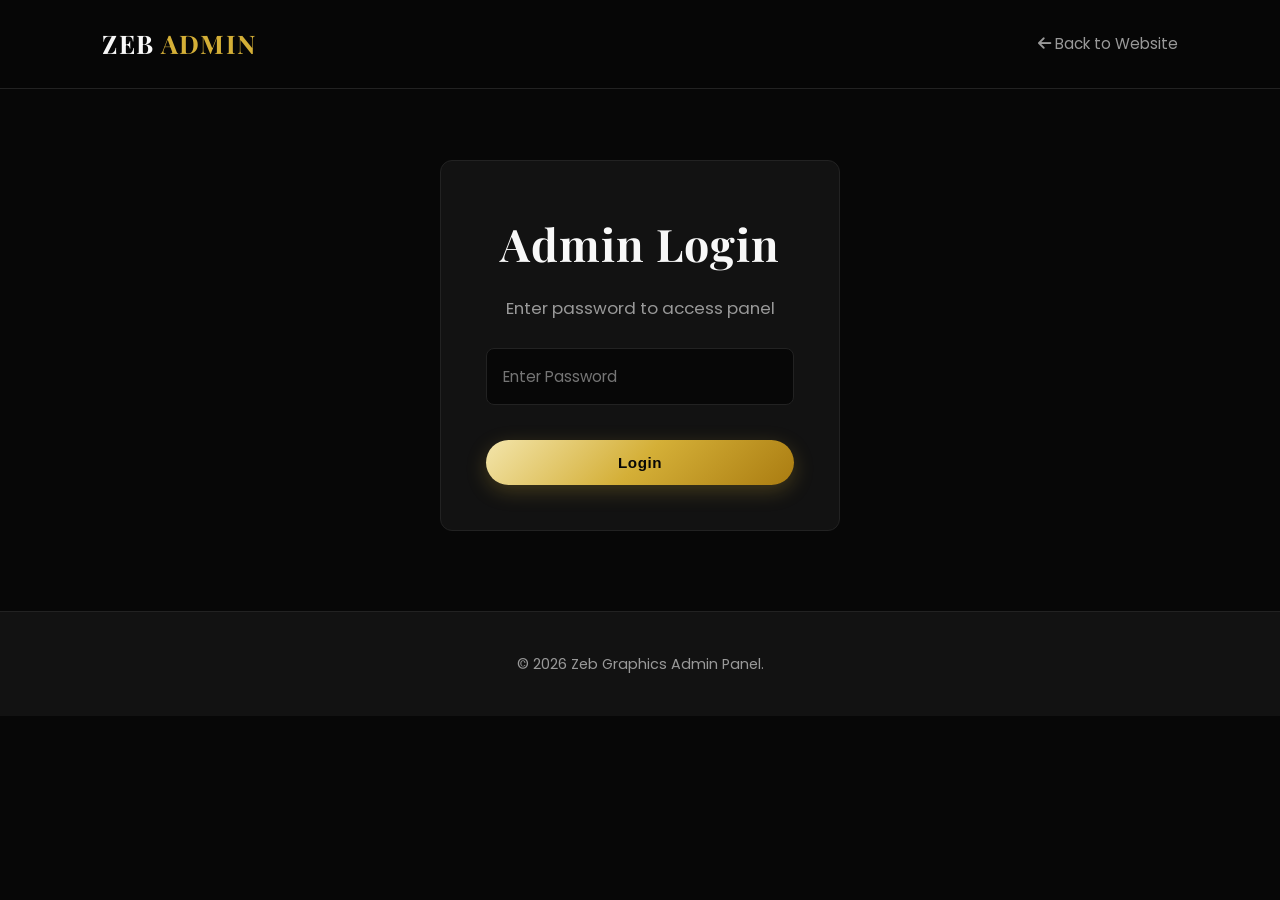
==== commit 619f0d5f: "Add files via upload" ====
--- a/admin.html
+++ b/admin.html
@@ -22,9 +22,9 @@
     </header>
 
     <!-- Login Form Section -->
-    <div id="loginSection" class="admin-container" style="padding: 140px 8% 50px; display: flex; justify-content: center;">
+    <div id="loginSection" class="admin-container" style="padding: 160px 8% 80px; display: flex; justify-content: center;">
         <div class="contact-form" style="width: 100%; max-width: 400px;">
-            <div class="section-title" style="margin-bottom: 30px;">
+            <div class="section-title" style="margin-bottom: 25px;">
                 <h2>Admin Login</h2>
                 <p>Enter password to access panel</p>
             </div>
@@ -35,8 +35,8 @@
         </div>
     </div>
 
-    <!-- Upload Dashboard (Hidden until login) -->
-    <div id="dashboardSection" class="admin-container" style="padding: 140px 8% 50px; display: none;">
+    <!-- Upload Dashboard Section -->
+    <div id="dashboardSection" class="admin-container" style="padding: 160px 8% 80px; display: none;">
         <div class="section-title">
             <h2>Admin Control Panel</h2>
             <p>Upload new gallery designs or manage content.</p>
@@ -57,62 +57,6 @@
         <p>&copy; 2026 Zeb Graphics Admin Panel.</p>
     </footer>
 
-    <script>
-        const loginSection = document.getElementById('loginSection');
-        const dashboardSection = document.getElementById('dashboardSection');
-        const loginForm = document.getElementById('loginForm');
-        const logoutBtn = document.getElementById('logoutBtn');
-
-        // Check if already logged in
-        if (localStorage.getItem('isAdminLoggedIn') === 'true') {
-            loginSection.style.display = 'none';
-            dashboardSection.style.display = 'block';
-        }
-
-        // Login Handler (Default Password: admin123)
-        loginForm.addEventListener('submit', (e) => {
-            e.preventDefault();
-            const pass = document.getElementById('adminPassword').value;
-            if (pass === 'admin123') {
-                localStorage.setItem('isAdminLoggedIn', 'true');
-                loginSection.style.display = 'none';
-                dashboardSection.style.display = 'block';
-            } else {
-                alert('Wrong Password! Try "admin123"');
-            }
-        });
-
-        // Logout Handler
-        logoutBtn.addEventListener('click', () => {
-            localStorage.removeItem('isAdminLoggedIn');
-            dashboardSection.style.display = 'none';
-            loginSection.style.display = 'flex';
-        });
-
-        // Upload Handler
-        const uploadForm = document.getElementById('uploadForm');
-        if (uploadForm) {
-            uploadForm.addEventListener('submit', function(e) {
-                e.preventDefault();
-                const title = document.getElementById('imgTitle').value;
-                const category = document.getElementById('imgCategory').value;
-                const fileInput = document.getElementById('imageFile');
-
-                const reader = new FileReader();
-                reader.onload = function(event) {
-                    const imageData = event.target.result;
-                    let galleryItems = JSON.parse(localStorage.getItem('zebGallery')) || [];
-                    galleryItems.push({ title, category, image: imageData });
-                    localStorage.setItem('zebGallery', JSON.stringify(galleryItems));
-
-                    alert('Photo successfully uploaded!');
-                    uploadForm.reset();
-                };
-                if (fileInput.files[0]) {
-                    reader.readAsDataURL(fileInput.files[0]);
-                }
-            });
-        }
-    </script>
+    <script src="script.js"></script>
 </body>
 </html>
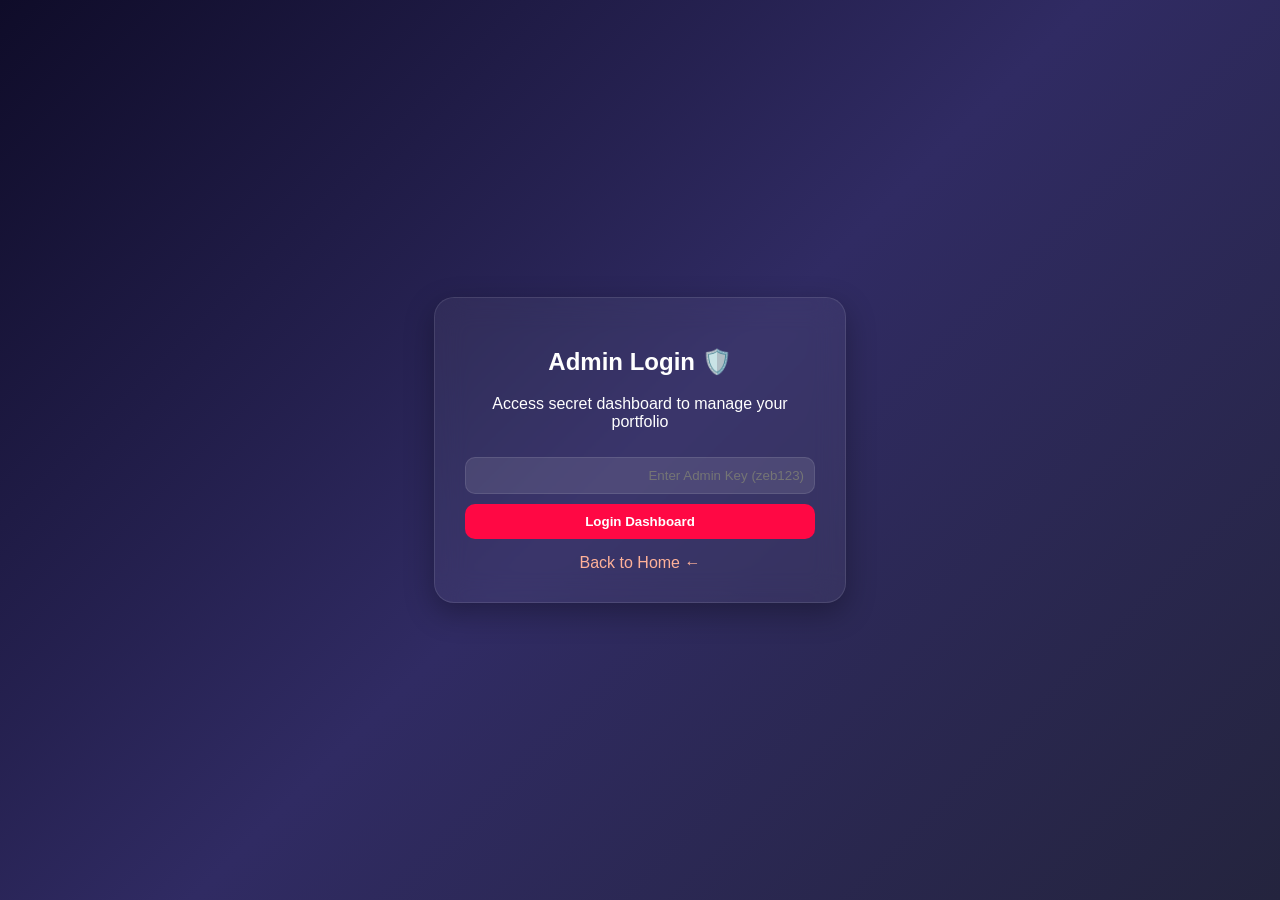
==== commit 966b1a8b: "Add files via upload" ====
--- a/admin.html
+++ b/admin.html
@@ -1,62 +1,79 @@
 <!DOCTYPE html>
-<html lang="en">
+<html lang="ur" dir="rtl">
 <head>
     <meta charset="UTF-8">
     <meta name="viewport" content="width=device-width, initial-scale=1.0">
-    <title>Admin Login & Panel | Zeb Graphics</title>
-    <link href="https://fonts.googleapis.com/css2?family=Playfair+Display:wght@500;700&family=Poppins:wght@300;400;600&display=swap" rel="stylesheet">
-    <link rel="stylesheet" href="https://cdnjs.cloudflare.com/ajax/libs/font-awesome/6.4.0/css/all.min.css">
-    <link rel="stylesheet" href="style.css">
+    <title>Zeb Portfolio - Admin Dashboard</title>
+    <link rel="stylesheet" href="admin.css">
 </head>
 <body>
 
-    <header>
-        <div class="logo-container">
-            <a href="index.html" class="custom-text-logo">ZEB <span>ADMIN</span></a>
-        </div>
-        <nav>
-            <ul class="nav-links">
-                <li><a href="index.html"><i class="fa-solid fa-arrow-left"></i> Back to Website</a></li>
-            </ul>
-        </nav>
-    </header>
-
-    <!-- Login Form Section -->
-    <div id="loginSection" class="admin-container" style="padding: 160px 8% 80px; display: flex; justify-content: center;">
-        <div class="contact-form" style="width: 100%; max-width: 400px;">
-            <div class="section-title" style="margin-bottom: 25px;">
-                <h2>Admin Login</h2>
-                <p>Enter password to access panel</p>
-            </div>
-            <form id="loginForm" style="display: flex; flex-direction: column; gap: 20px;">
-                <input type="password" id="adminPassword" placeholder="Enter Password" required>
-                <button type="submit" class="btn btn-gold">Login</button>
-            </form>
+    <!-- Admin Login Screen -->
+    <div id="loginScreen" class="admin-auth-container">
+        <div class="card-glass login-box">
+            <h2>🛡️ Admin Login</h2>
+            <p>Access secret dashboard to manage your portfolio</p>
+            <input type="password" id="adminPassword" placeholder="Enter Admin Key (zeb123)" class="admin-input">
+            <button onclick="loginAdmin()" class="btn-primary">Login Dashboard</button>
+            <a href="index.html" class="nav-chip" style="display:inline-block; margin-top:15px; text-decoration:none; color:#ffb199;">← Back to Home</a>
+            <p id="loginError" class="error-text" style="display: none; color: #ff0844; margin-top: 10px;">Incorrect Password!</p>
         </div>
     </div>
 
-    <!-- Upload Dashboard Section -->
-    <div id="dashboardSection" class="admin-container" style="padding: 160px 8% 80px; display: none;">
-        <div class="section-title">
-            <h2>Admin Control Panel</h2>
-            <p>Upload new gallery designs or manage content.</p>
-        </div>
-        <div class="contact-form" style="max-width: 600px; margin: 0 auto;">
-            <h3>Upload New Work / Image</h3>
-            <form id="uploadForm" style="display: flex; flex-direction: column; gap: 15px; margin-top: 20px;">
-                <input type="text" id="imgTitle" placeholder="Project Title (e.g. Luxury Logo)" required>
-                <input type="text" id="imgCategory" placeholder="Category (e.g. Branding)" required>
-                <input type="file" id="imageFile" accept="image/*" required style="color: var(--text-muted);">
-                <button type="submit" class="btn btn-gold">Upload to Gallery</button>
-            </form>
-            <button id="logoutBtn" class="btn btn-outline" style="margin-top: 20px; width: 100%;">Logout</button>
-        </div>
+    <!-- Admin Dashboard -->
+    <div id="adminDashboard" class="admin-dashboard" style="display: none;">
+        <header class="admin-header">
+            <h1>🛡️ Admin Dashboard</h1>
+            <div style="display: flex; gap: 10px;">
+                <a href="index.html" class="btn-primary" style="padding: 6px 14px; text-decoration:none; font-size: 13px; line-height: 20px;">Home</a>
+                <button onclick="logoutAdmin()" class="btn-danger">Logout</button>
+            </div>
+        </header>
+
+        <main class="admin-container">
+            <!-- Update Profile Info -->
+            <section class="card-glass admin-section">
+                <h2>✏️ Update Profile Details & Logo</h2>
+                <div class="form-group" style="margin-bottom: 15px;">
+                    <label>Profile Title / Name:</label>
+                    <input type="text" id="newTitleInput" placeholder="Enter new name or title" class="admin-input">
+                    <button onclick="updateTitle()" class="btn-primary" style="margin-top: 8px;">Save Title</button>
+                </div>
+
+                <div class="form-group">
+                    <label>Logo Image URL / File Name:</label>
+                    <input type="text" id="newLogoInput" placeholder="e.g. logo.png" class="admin-input">
+                    <button onclick="updateLogo()" class="btn-primary" style="margin-top: 8px;">Save Logo</button>
+                </div>
+            </section>
+
+            <!-- Add New Project with Image -->
+            <section class="card-glass admin-section">
+                <h2>🚀 Add New Project with Image</h2>
+                <div class="form-group">
+                    <label>Project Title:</label>
+                    <input type="text" id="projectTitleInput" placeholder="Project name" class="admin-input">
+                    
+                    <label>Project Description:</label>
+                    <input type="text" id="projectDescInput" placeholder="Short description" class="admin-input">
+
+                    <label>Project Image URL / File Name:</label>
+                    <input type="text" id="projectImgInput" placeholder="e.g. project1.png" class="admin-input">
+                    
+                    <button onclick="addNewProject()" class="btn-primary" style="margin-top: 10px;">Publish Project</button>
+                </div>
+            </section>
+
+            <!-- Manage Existing Items -->
+            <section class="card-glass admin-section">
+                <h2>📋 Active Projects List</h2>
+                <div id="adminProjectsList" class="admin-projects-list">
+                    <p style="color: #aaa; font-size: 13px;">No custom projects added yet.</p>
+                </div>
+            </section>
+        </main>
     </div>
 
-    <footer>
-        <p>&copy; 2026 Zeb Graphics Admin Panel.</p>
-    </footer>
-
-    <script src="script.js"></script>
+    <script src="admin.js"></script>
 </body>
 </html>
--- a/admin.css
+++ b/admin.css
@@ -0,0 +1,140 @@
+:root {
+    --bg-gradient: linear-gradient(135deg, #0f0c29, #302b63, #24243e);
+    --card-bg: rgba(255, 255, 255, 0.05);
+    --border-color: rgba(255, 255, 255, 0.1);
+    --text-color: #ffffff;
+}
+
+body {
+    font-family: 'Segoe UI', Tahoma, Geneva, Verdana, sans-serif;
+    background: var(--bg-gradient);
+    color: var(--text-color);
+    margin: 0;
+    padding: 0;
+    min-height: 100vh;
+}
+
+.admin-auth-container {
+    display: flex;
+    justify-content: center;
+    align-items: center;
+    height: 100vh;
+}
+
+.login-box {
+    width: 90%;
+    max-width: 350px;
+    text-align: center;
+    padding: 30px;
+}
+
+.card-glass {
+    background: var(--card-bg);
+    backdrop-filter: blur(15px);
+    -webkit-backdrop-filter: blur(15px);
+    border: 1px solid var(--border-color);
+    border-radius: 20px;
+    box-shadow: 0 10px 30px rgba(0, 0, 0, 0.3);
+}
+
+.admin-input {
+    width: 100%;
+    padding: 10px;
+    margin: 10px 0;
+    background: rgba(255, 255, 255, 0.1);
+    border: 1px solid var(--border-color);
+    border-radius: 10px;
+    color: white;
+    outline: none;
+    box-sizing: border-box;
+}
+
+.btn-primary {
+    width: 100%;
+    padding: 10px;
+    background: #ff0844;
+    color: white;
+    border: none;
+    border-radius: 10px;
+    font-weight: bold;
+    cursor: pointer;
+    transition: 0.3s;
+}
+
+.btn-primary:hover {
+    background: #ffb199;
+    color: #0f0c29;
+}
+
+.btn-danger {
+    background: #ff0844;
+    color: white;
+    border: none;
+    padding: 6px 14px;
+    border-radius: 8px;
+    cursor: pointer;
+    font-weight: bold;
+}
+
+.admin-dashboard {
+    padding: 20px;
+}
+
+.admin-header {
+    display: flex;
+    justify-content: space-between;
+    align-items: center;
+    max-width: 800px;
+    margin: 0 auto 20px auto;
+    padding: 10px 20px;
+    background: rgba(0, 0, 0, 0.3);
+    border-radius: 15px;
+    border: 1px solid var(--border-color);
+}
+
+.admin-header h1 {
+    font-size: 20px;
+    margin: 0;
+    color: #ffb199;
+}
+
+.admin-container {
+    max-width: 800px;
+    margin: 0 auto;
+    display: flex;
+    flex-direction: column;
+    gap: 20px;
+}
+
+.admin-section {
+    padding: 20px;
+}
+
+.admin-section h2 {
+    margin-top: 0;
+    font-size: 16px;
+    color: #ff0844;
+}
+
+.form-group label {
+    font-size: 13px;
+    color: #aaa;
+}
+
+.admin-projects-list {
+    margin-top: 10px;
+    display: flex;
+    flex-direction: column;
+    gap: 10px;
+}
+
+.admin-project-item {
+    display: flex;
+    justify-content: space-between;
+    align-items: center;
+    background: rgba(255, 255, 255, 0.03);
+    padding: 10px;
+    border-radius: 8px;
+    border: 1px solid var(--border-color);
+    font-size: 13px;
+}
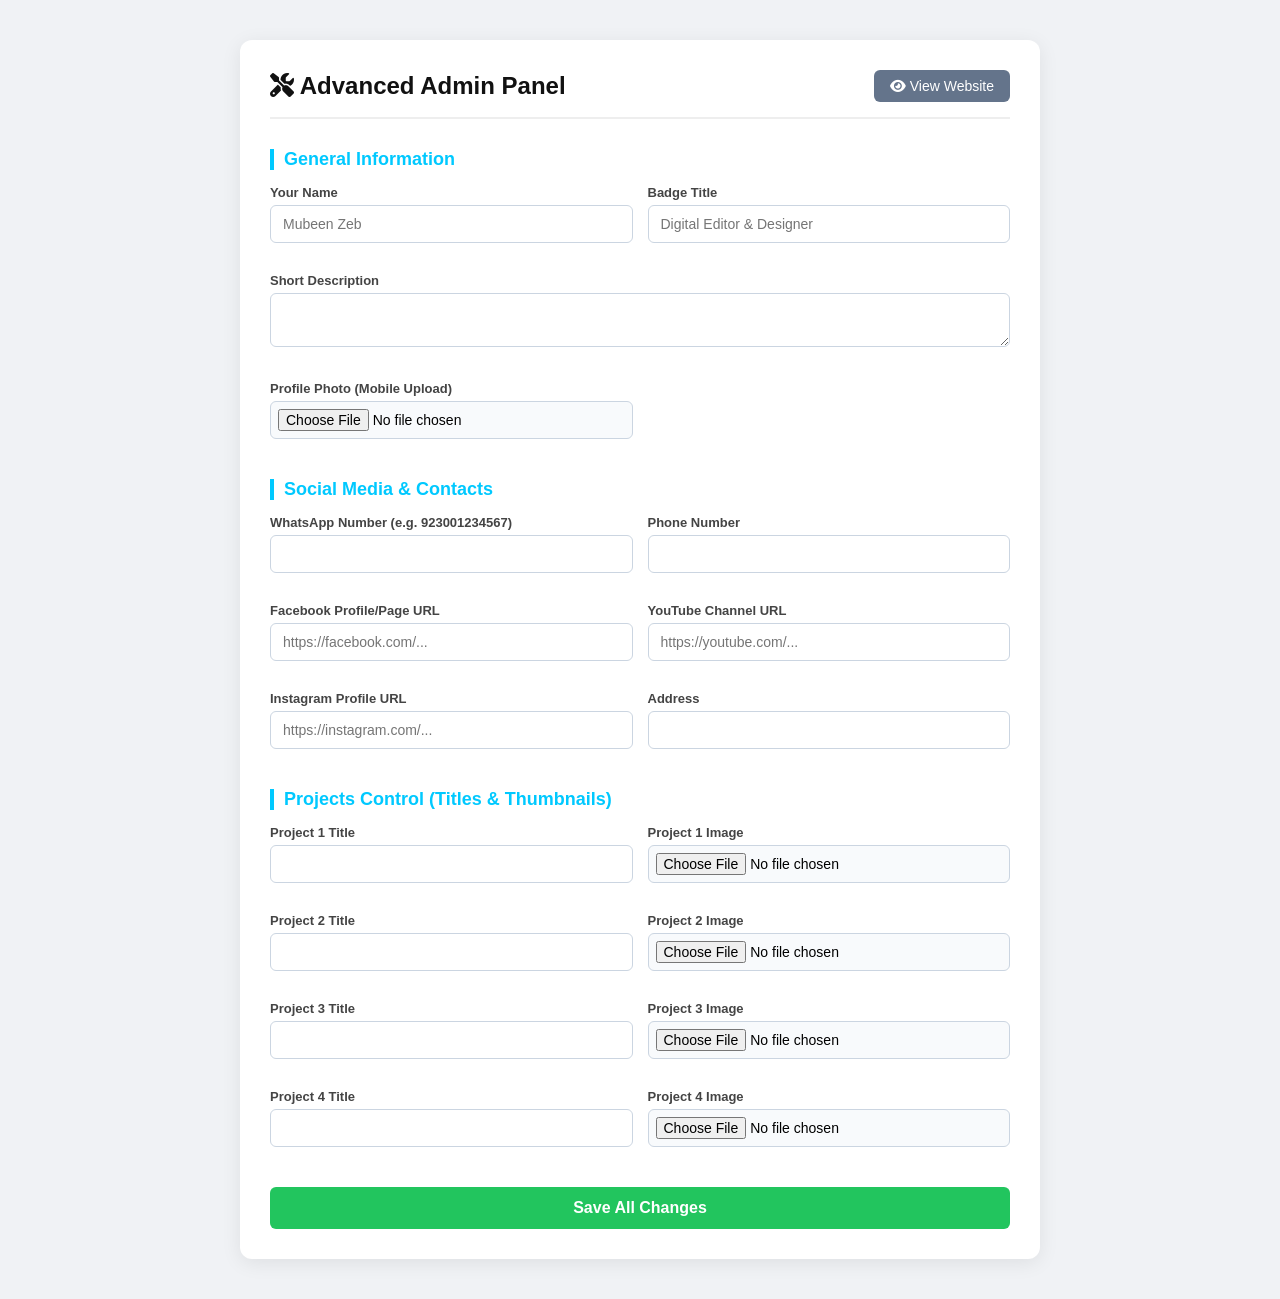
==== commit 2488e9b7: "Add files via upload" ====
--- a/admin.html
+++ b/admin.html
@@ -1,79 +1,257 @@
 <!DOCTYPE html>
-<html lang="ur" dir="rtl">
+<html lang="en">
 <head>
     <meta charset="UTF-8">
     <meta name="viewport" content="width=device-width, initial-scale=1.0">
-    <title>Zeb Portfolio - Admin Dashboard</title>
-    <link rel="stylesheet" href="admin.css">
+    <title>Admin Panel - ZEB EDITOR</title>
+    <link rel="stylesheet" href="https://cdnjs.cloudflare.com/ajax/libs/font-awesome/6.4.0/css/all.min.css">
+    <style>
+        * {
+            margin: 0;
+            padding: 0;
+            box-sizing: border-box;
+            font-family: 'Segoe UI', Tahoma, Geneva, Verdana, sans-serif;
+        }
+        body {
+            background: #f0f2f5;
+            padding: 40px 20px;
+        }
+        .admin-container {
+            max-width: 800px;
+            margin: 0 auto;
+            background: #fff;
+            padding: 30px;
+            border-radius: 12px;
+            box-shadow: 0 4px 20px rgba(0,0,0,0.08);
+        }
+        .admin-header {
+            display: flex;
+            justify-content: space-between;
+            align-items: center;
+            margin-bottom: 30px;
+            border-bottom: 2px solid #eee;
+            padding-bottom: 15px;
+        }
+        .admin-header h2 { color: #111; font-size: 24px; }
+        .btn-back {
+            background: #64748b;
+            color: #fff;
+            padding: 8px 16px;
+            border-radius: 6px;
+            text-decoration: none;
+            font-size: 14px;
+            font-weight: 500;
+        }
+        .form-section { margin-bottom: 25px; }
+        .form-section h3 {
+            font-size: 18px;
+            color: #00c9ff;
+            margin-bottom: 15px;
+            border-left: 4px solid #00c9ff;
+            padding-left: 10px;
+        }
+        .form-grid {
+            display: grid;
+            grid-template-columns: 1fr 1fr;
+            gap: 15px;
+        }
+        .form-group { margin-bottom: 15px; }
+        .form-group.full-width { grid-column: span 2; }
+        .form-group label {
+            display: block;
+            font-size: 13px;
+            font-weight: 600;
+            color: #444;
+            margin-bottom: 5px;
+        }
+        .form-group input, .form-group textarea {
+            width: 100%;
+            padding: 10px 12px;
+            border: 1px solid #cbd5e1;
+            border-radius: 6px;
+            font-size: 14px;
+            outline: none;
+        }
+        .form-group input[type="file"] { padding: 7px; background: #f8fafc; cursor: pointer; }
+        .btn-save {
+            background: #22c55e;
+            color: #fff;
+            border: none;
+            padding: 12px 25px;
+            font-size: 16px;
+            font-weight: 600;
+            border-radius: 6px;
+            cursor: pointer;
+            width: 100%;
+        }
+        .btn-save:hover { background: #16a34a; }
+        .success-msg {
+            background: #dcfce7;
+            color: #166534;
+            padding: 10px;
+            border-radius: 6px;
+            margin-bottom: 20px;
+            text-align: center;
+            font-weight: 500;
+            display: none;
+        }
+    </style>
 </head>
 <body>
 
-    <!-- Admin Login Screen -->
-    <div id="loginScreen" class="admin-auth-container">
-        <div class="card-glass login-box">
-            <h2>🛡️ Admin Login</h2>
-            <p>Access secret dashboard to manage your portfolio</p>
-            <input type="password" id="adminPassword" placeholder="Enter Admin Key (zeb123)" class="admin-input">
-            <button onclick="loginAdmin()" class="btn-primary">Login Dashboard</button>
-            <a href="index.html" class="nav-chip" style="display:inline-block; margin-top:15px; text-decoration:none; color:#ffb199;">← Back to Home</a>
-            <p id="loginError" class="error-text" style="display: none; color: #ff0844; margin-top: 10px;">Incorrect Password!</p>
+    <div class="admin-container">
+        <div class="admin-header">
+            <h2><i class="fas fa-tools"></i> Advanced Admin Panel</h2>
+            <a href="index.html" class="btn-back"><i class="fas fa-eye"></i> View Website</a>
         </div>
+
+        <div id="successMessage" class="success-msg">Changes saved successfully!</div>
+
+        <form id="adminForm">
+            <!-- General Info -->
+            <div class="form-section">
+                <h3>General Information</h3>
+                <div class="form-grid">
+                    <div class="form-group">
+                        <label>Your Name</label>
+                        <input type="text" id="nameInput" placeholder="Mubeen Zeb">
+                    </div>
+                    <div class="form-group">
+                        <label>Badge Title</label>
+                        <input type="text" id="badgeInput" placeholder="Digital Editor & Designer">
+                    </div>
+                    <div class="form-group full-width">
+                        <label>Short Description</label>
+                        <textarea id="descInput" rows="2"></textarea>
+                    </div>
+                    <div class="form-group">
+                        <label>Profile Photo (Mobile Upload)</label>
+                        <input type="file" id="profileFile" accept="image/*" onchange="encodeProfile(this)">
+                    </div>
+                </div>
+            </div>
+
+            <!-- Social Media & Contact Links -->
+            <div class="form-section">
+                <h3>Social Media & Contacts</h3>
+                <div class="form-grid">
+                    <div class="form-group">
+                        <label>WhatsApp Number (e.g. 923001234567)</label>
+                        <input type="text" id="whatsappInput">
+                    </div>
+                    <div class="form-group">
+                        <label>Phone Number</label>
+                        <input type="text" id="phoneInput">
+                    </div>
+                    <div class="form-group">
+                        <label>Facebook Profile/Page URL</label>
+                        <input type="text" id="fbInput" placeholder="https://facebook.com/...">
+                    </div>
+                    <div class="form-group">
+                        <label>YouTube Channel URL</label>
+                        <input type="text" id="ytInput" placeholder="https://youtube.com/...">
+                    </div>
+                    <div class="form-group">
+                        <label>Instagram Profile URL</label>
+                        <input type="text" id="instaInput" placeholder="https://instagram.com/...">
+                    </div>
+                    <div class="form-group">
+                        <label>Address</label>
+                        <input type="text" id="addressInput">
+                    </div>
+                </div>
+            </div>
+
+            <!-- Projects Control (Mobile Upload) -->
+            <div class="form-section">
+                <h3>Projects Control (Titles & Thumbnails)</h3>
+                <div class="form-grid">
+                    <div class="form-group"><label>Project 1 Title</label><input type="text" id="p1TitleInput"></div>
+                    <div class="form-group"><label>Project 1 Image</label><input type="file" id="p1File" accept="image/*" onchange="encodeImage(this, 'p1ImgData')"></div>
+
+                    <div class="form-group"><label>Project 2 Title</label><input type="text" id="p2TitleInput"></div>
+                    <div class="form-group"><label>Project 2 Image</label><input type="file" id="p2File" accept="image/*" onchange="encodeImage(this, 'p2ImgData')"></div>
+
+                    <div class="form-group"><label>Project 3 Title</label><input type="text" id="p3TitleInput"></div>
+                    <div class="form-group"><label>Project 3 Image</label><input type="file" id="p3File" accept="image/*" onchange="encodeImage(this, 'p3ImgData')"></div>
+
+                    <div class="form-group"><label>Project 4 Title</label><input type="text" id="p4TitleInput"></div>
+                    <div class="form-group"><label>Project 4 Image</label><input type="file" id="p4File" accept="image/*" onchange="encodeImage(this, 'p4ImgData')"></div>
+                </div>
+            </div>
+
+            <button type="button" class="btn-save" onclick="saveChanges()">Save All Changes</button>
+        </form>
     </div>
 
-    <!-- Admin Dashboard -->
-    <div id="adminDashboard" class="admin-dashboard" style="display: none;">
-        <header class="admin-header">
-            <h1>🛡️ Admin Dashboard</h1>
-            <div style="display: flex; gap: 10px;">
-                <a href="index.html" class="btn-primary" style="padding: 6px 14px; text-decoration:none; font-size: 13px; line-height: 20px;">Home</a>
-                <button onclick="logoutAdmin()" class="btn-danger">Logout</button>
-            </div>
-        </header>
-
-        <main class="admin-container">
-            <!-- Update Profile Info -->
-            <section class="card-glass admin-section">
-                <h2>✏️ Update Profile Details & Logo</h2>
-                <div class="form-group" style="margin-bottom: 15px;">
-                    <label>Profile Title / Name:</label>
-                    <input type="text" id="newTitleInput" placeholder="Enter new name or title" class="admin-input">
-                    <button onclick="updateTitle()" class="btn-primary" style="margin-top: 8px;">Save Title</button>
-                </div>
-
-                <div class="form-group">
-                    <label>Logo Image URL / File Name:</label>
-                    <input type="text" id="newLogoInput" placeholder="e.g. logo.png" class="admin-input">
-                    <button onclick="updateLogo()" class="btn-primary" style="margin-top: 8px;">Save Logo</button>
-                </div>
-            </section>
-
-            <!-- Add New Project with Image -->
-            <section class="card-glass admin-section">
-                <h2>🚀 Add New Project with Image</h2>
-                <div class="form-group">
-                    <label>Project Title:</label>
-                    <input type="text" id="projectTitleInput" placeholder="Project name" class="admin-input">
-                    
-                    <label>Project Description:</label>
-                    <input type="text" id="projectDescInput" placeholder="Short description" class="admin-input">
-
-                    <label>Project Image URL / File Name:</label>
-                    <input type="text" id="projectImgInput" placeholder="e.g. project1.png" class="admin-input">
-                    
-                    <button onclick="addNewProject()" class="btn-primary" style="margin-top: 10px;">Publish Project</button>
-                </div>
-            </section>
-
-            <!-- Manage Existing Items -->
-            <section class="card-glass admin-section">
-                <h2>📋 Active Projects List</h2>
-                <div id="adminProjectsList" class="admin-projects-list">
-                    <p style="color: #aaa; font-size: 13px;">No custom projects added yet.</p>
-                </div>
-            </section>
-        </main>
-    </div>
-
-    <script src="admin.js"></script>
+    <script>
+        let tempImages = {};
+        let tempProfile = "";
+
+        function encodeProfile(element) {
+            let file = element.files[0];
+            if (file) {
+                let reader = new FileReader();
+                reader.onloadend = function() { tempProfile = reader.result; }
+                reader.readAsDataURL(file);
+            }
+        }
+
+        function encodeImage(element, storageKey) {
+            let file = element.files[0];
+            if (file) {
+                let reader = new FileReader();
+                reader.onloadend = function() { tempImages[storageKey] = reader.result; }
+                reader.readAsDataURL(file);
+            }
+        }
+
+        window.addEventListener('load', function() {
+            if(localStorage.getItem('zeb_name')) document.getElementById('nameInput').value = localStorage.getItem('zeb_name');
+            if(localStorage.getItem('zeb_badge')) document.getElementById('badgeInput').value = localStorage.getItem('zeb_badge');
+            if(localStorage.getItem('zeb_desc')) document.getElementById('descInput').value = localStorage.getItem('zeb_desc');
+            
+            if(localStorage.getItem('zeb_whatsapp')) document.getElementById('whatsappInput').value = localStorage.getItem('zeb_whatsapp');
+            if(localStorage.getItem('zeb_phone')) document.getElementById('phoneInput').value = localStorage.getItem('zeb_phone');
+            if(localStorage.getItem('zeb_address')) document.getElementById('addressInput').value = localStorage.getItem('zeb_address');
+            if(localStorage.getItem('zeb_fb')) document.getElementById('fbInput').value = localStorage.getItem('zeb_fb');
+            if(localStorage.getItem('zeb_yt')) document.getElementById('ytInput').value = localStorage.getItem('zeb_yt');
+            if(localStorage.getItem('zeb_insta')) document.getElementById('instaInput').value = localStorage.getItem('zeb_insta');
+
+            if(localStorage.getItem('zeb_p1t')) document.getElementById('p1TitleInput').value = localStorage.getItem('zeb_p1t');
+            if(localStorage.getItem('zeb_p2t')) document.getElementById('p2TitleInput').value = localStorage.getItem('zeb_p2t');
+            if(localStorage.getItem('zeb_p3t')) document.getElementById('p3TitleInput').value = localStorage.getItem('zeb_p3t');
+            if(localStorage.getItem('zeb_p4t')) document.getElementById('p4TitleInput').value = localStorage.getItem('zeb_p4t');
+        });
+
+        function saveChanges() {
+            localStorage.setItem('zeb_name', document.getElementById('nameInput').value);
+            localStorage.setItem('zeb_badge', document.getElementById('badgeInput').value);
+            localStorage.setItem('zeb_desc', document.getElementById('descInput').value);
+
+            localStorage.setItem('zeb_whatsapp', document.getElementById('whatsappInput').value);
+            localStorage.setItem('zeb_phone', document.getElementById('phoneInput').value);
+            localStorage.setItem('zeb_address', document.getElementById('addressInput').value);
+            localStorage.setItem('zeb_fb', document.getElementById('fbInput').value);
+            localStorage.setItem('zeb_yt', document.getElementById('ytInput').value);
+            localStorage.setItem('zeb_insta', document.getElementById('instaInput').value);
+
+            localStorage.setItem('zeb_p1t', document.getElementById('p1TitleInput').value);
+            localStorage.setItem('zeb_p2t', document.getElementById('p2TitleInput').value);
+            localStorage.setItem('zeb_p3t', document.getElementById('p3TitleInput').value);
+            localStorage.setItem('zeb_p4t', document.getElementById('p4TitleInput').value);
+
+            if(tempProfile) localStorage.setItem('zeb_photo', tempProfile);
+            if(tempImages['p1ImgData']) localStorage.setItem('zeb_p1i', tempImages['p1ImgData']);
+            if(tempImages['p2ImgData']) localStorage.setItem('zeb_p2i', tempImages['p2ImgData']);
+            if(tempImages['p3ImgData']) localStorage.setItem('zeb_p3i', tempImages['p3ImgData']);
+            if(tempImages['p4ImgData']) localStorage.setItem('zeb_p4i', tempImages['p4ImgData']);
+
+            let msg = document.getElementById('successMessage');
+            msg.style.display = 'block';
+            window.scrollTo({top: 0, behavior: 'smooth'});
+            setTimeout(() => { msg.style.display = 'none'; }, 2500);
+        }
+    </script>
 </body>
 </html>
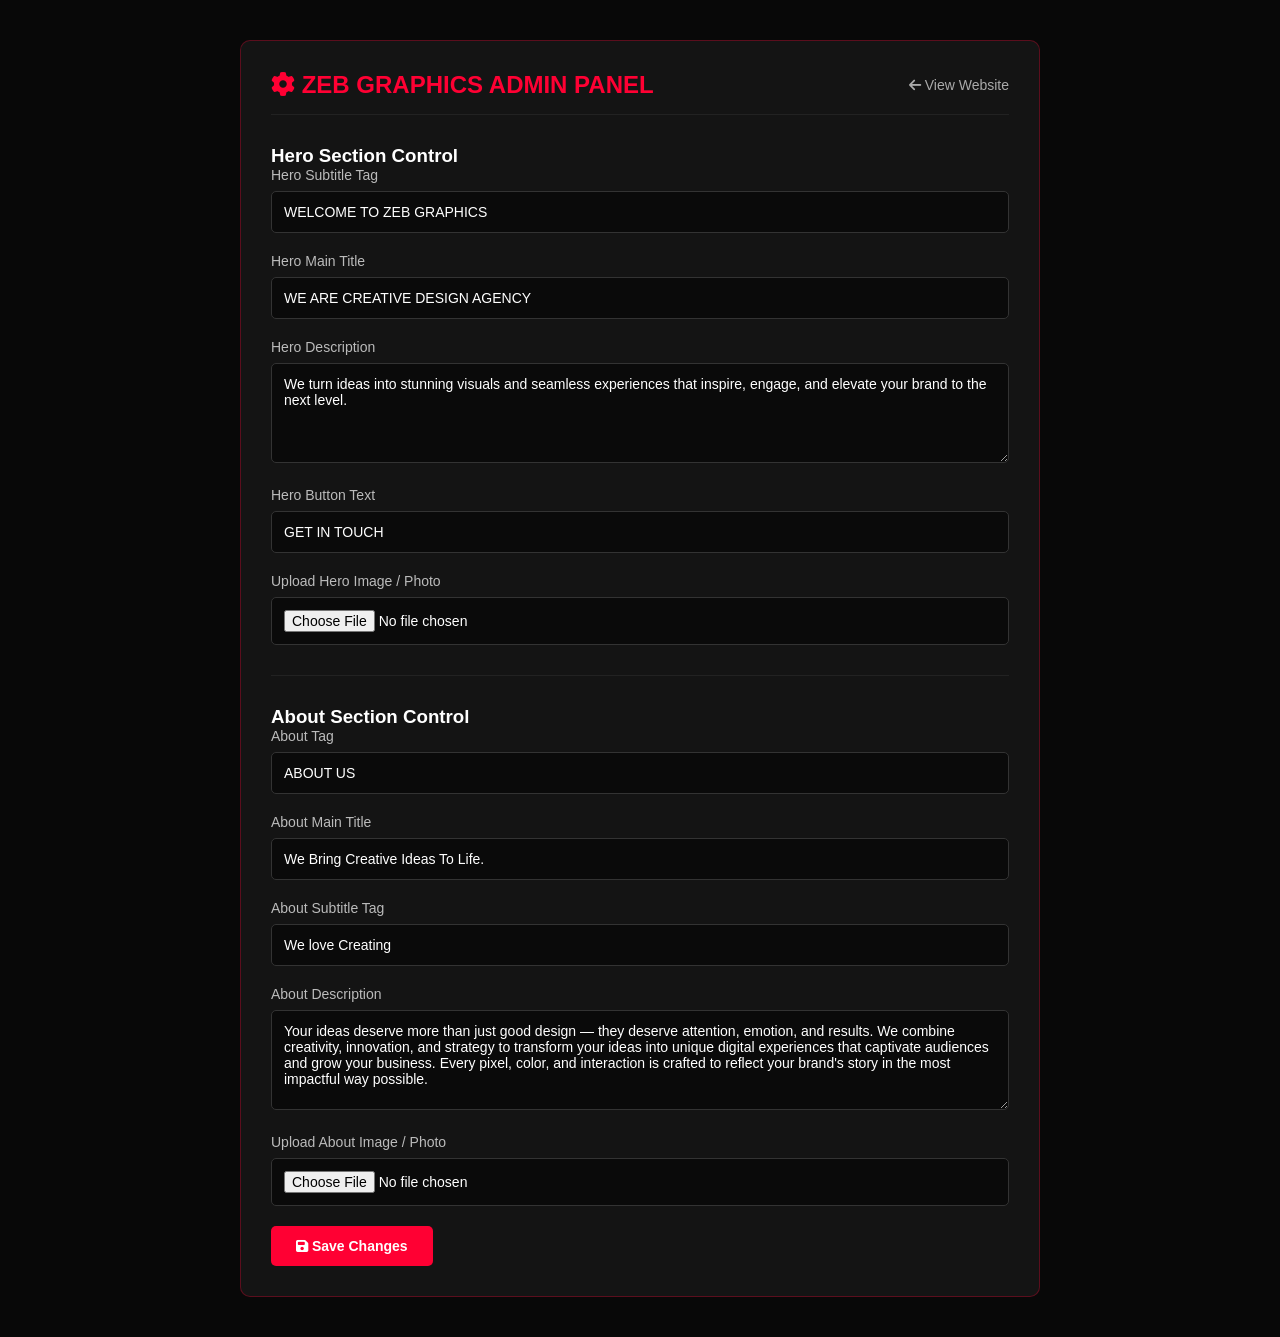
==== commit f3ac4341: "Add files via upload" ====
--- a/admin.html
+++ b/admin.html
@@ -3,255 +3,215 @@
 <head>
     <meta charset="UTF-8">
     <meta name="viewport" content="width=device-width, initial-scale=1.0">
-    <title>Admin Panel - ZEB EDITOR</title>
+    <title>Zeb Graphics - Admin Panel</title>
+    <link rel="stylesheet" href="style.css">
     <link rel="stylesheet" href="https://cdnjs.cloudflare.com/ajax/libs/font-awesome/6.4.0/css/all.min.css">
     <style>
-        * {
-            margin: 0;
-            padding: 0;
-            box-sizing: border-box;
-            font-family: 'Segoe UI', Tahoma, Geneva, Verdana, sans-serif;
-        }
-        body {
-            background: #f0f2f5;
-            padding: 40px 20px;
-        }
         .admin-container {
             max-width: 800px;
-            margin: 0 auto;
-            background: #fff;
+            margin: 40px auto;
+            background: #141414;
             padding: 30px;
-            border-radius: 12px;
-            box-shadow: 0 4px 20px rgba(0,0,0,0.08);
+            border-radius: 10px;
+            border: 1px solid rgba(255,0,51,0.3);
         }
         .admin-header {
             display: flex;
             justify-content: space-between;
             align-items: center;
             margin-bottom: 30px;
-            border-bottom: 2px solid #eee;
+            border-bottom: 1px solid #222;
             padding-bottom: 15px;
         }
-        .admin-header h2 { color: #111; font-size: 24px; }
-        .btn-back {
-            background: #64748b;
-            color: #fff;
-            padding: 8px 16px;
-            border-radius: 6px;
-            text-decoration: none;
-            font-size: 14px;
-            font-weight: 500;
-        }
-        .form-section { margin-bottom: 25px; }
-        .form-section h3 {
-            font-size: 18px;
-            color: #00c9ff;
-            margin-bottom: 15px;
-            border-left: 4px solid #00c9ff;
-            padding-left: 10px;
-        }
-        .form-grid {
-            display: grid;
-            grid-template-columns: 1fr 1fr;
-            gap: 15px;
-        }
-        .form-group { margin-bottom: 15px; }
-        .form-group.full-width { grid-column: span 2; }
+        .admin-header h2 {
+            color: #ff0033;
+        }
+        .form-group {
+            margin-bottom: 20px;
+        }
         .form-group label {
             display: block;
-            font-size: 13px;
-            font-weight: 600;
-            color: #444;
-            margin-bottom: 5px;
+            margin-bottom: 8px;
+            color: #bbb;
+            font-size: 14px;
         }
         .form-group input, .form-group textarea {
             width: 100%;
-            padding: 10px 12px;
-            border: 1px solid #cbd5e1;
-            border-radius: 6px;
-            font-size: 14px;
-            outline: none;
-        }
-        .form-group input[type="file"] { padding: 7px; background: #f8fafc; cursor: pointer; }
+            padding: 12px;
+            background: #0a0a0a;
+            border: 1px solid #333;
+            color: #fff;
+            border-radius: 5px;
+            font-size: 14px;
+        }
+        .form-group textarea {
+            height: 100px;
+            resize: vertical;
+        }
         .btn-save {
-            background: #22c55e;
-            color: #fff;
+            background: #ff0033;
+            color: white;
             border: none;
             padding: 12px 25px;
-            font-size: 16px;
-            font-weight: 600;
-            border-radius: 6px;
+            font-size: 14px;
             cursor: pointer;
-            width: 100%;
-        }
-        .btn-save:hover { background: #16a34a; }
+            border-radius: 5px;
+            font-weight: bold;
+            transition: background 0.3s;
+        }
+        .btn-save:hover {
+            background: #cc0029;
+        }
+        .back-link {
+            color: #aaa;
+            text-decoration: none;
+            font-size: 14px;
+        }
+        .back-link:hover {
+            color: #fff;
+        }
         .success-msg {
-            background: #dcfce7;
-            color: #166534;
+            background: rgba(0,255,100,0.1);
+            color: #00ff66;
             padding: 10px;
-            border-radius: 6px;
+            border-radius: 5px;
             margin-bottom: 20px;
-            text-align: center;
-            font-weight: 500;
             display: none;
         }
     </style>
 </head>
-<body>
+<body style="background-color: #080808;">
 
     <div class="admin-container">
         <div class="admin-header">
-            <h2><i class="fas fa-tools"></i> Advanced Admin Panel</h2>
-            <a href="index.html" class="btn-back"><i class="fas fa-eye"></i> View Website</a>
+            <h2><i class="fa-solid fa-gear"></i> ZEB GRAPHICS ADMIN PANEL</h2>
+            <a href="index.html" class="back-link"><i class="fa-solid fa-arrow-left"></i> View Website</a>
         </div>
 
-        <div id="successMessage" class="success-msg">Changes saved successfully!</div>
+        <div id="successAlert" class="success-msg">Changes saved successfully! Website updated.</div>
 
         <form id="adminForm">
-            <!-- General Info -->
-            <div class="form-section">
-                <h3>General Information</h3>
-                <div class="form-grid">
-                    <div class="form-group">
-                        <label>Your Name</label>
-                        <input type="text" id="nameInput" placeholder="Mubeen Zeb">
-                    </div>
-                    <div class="form-group">
-                        <label>Badge Title</label>
-                        <input type="text" id="badgeInput" placeholder="Digital Editor & Designer">
-                    </div>
-                    <div class="form-group full-width">
-                        <label>Short Description</label>
-                        <textarea id="descInput" rows="2"></textarea>
-                    </div>
-                    <div class="form-group">
-                        <label>Profile Photo (Mobile Upload)</label>
-                        <input type="file" id="profileFile" accept="image/*" onchange="encodeProfile(this)">
-                    </div>
-                </div>
-            </div>
-
-            <!-- Social Media & Contact Links -->
-            <div class="form-section">
-                <h3>Social Media & Contacts</h3>
-                <div class="form-grid">
-                    <div class="form-group">
-                        <label>WhatsApp Number (e.g. 923001234567)</label>
-                        <input type="text" id="whatsappInput">
-                    </div>
-                    <div class="form-group">
-                        <label>Phone Number</label>
-                        <input type="text" id="phoneInput">
-                    </div>
-                    <div class="form-group">
-                        <label>Facebook Profile/Page URL</label>
-                        <input type="text" id="fbInput" placeholder="https://facebook.com/...">
-                    </div>
-                    <div class="form-group">
-                        <label>YouTube Channel URL</label>
-                        <input type="text" id="ytInput" placeholder="https://youtube.com/...">
-                    </div>
-                    <div class="form-group">
-                        <label>Instagram Profile URL</label>
-                        <input type="text" id="instaInput" placeholder="https://instagram.com/...">
-                    </div>
-                    <div class="form-group">
-                        <label>Address</label>
-                        <input type="text" id="addressInput">
-                    </div>
-                </div>
-            </div>
-
-            <!-- Projects Control (Mobile Upload) -->
-            <div class="form-section">
-                <h3>Projects Control (Titles & Thumbnails)</h3>
-                <div class="form-grid">
-                    <div class="form-group"><label>Project 1 Title</label><input type="text" id="p1TitleInput"></div>
-                    <div class="form-group"><label>Project 1 Image</label><input type="file" id="p1File" accept="image/*" onchange="encodeImage(this, 'p1ImgData')"></div>
-
-                    <div class="form-group"><label>Project 2 Title</label><input type="text" id="p2TitleInput"></div>
-                    <div class="form-group"><label>Project 2 Image</label><input type="file" id="p2File" accept="image/*" onchange="encodeImage(this, 'p2ImgData')"></div>
-
-                    <div class="form-group"><label>Project 3 Title</label><input type="text" id="p3TitleInput"></div>
-                    <div class="form-group"><label>Project 3 Image</label><input type="file" id="p3File" accept="image/*" onchange="encodeImage(this, 'p3ImgData')"></div>
-
-                    <div class="form-group"><label>Project 4 Title</label><input type="text" id="p4TitleInput"></div>
-                    <div class="form-group"><label>Project 4 Image</label><input type="file" id="p4File" accept="image/*" onchange="encodeImage(this, 'p4ImgData')"></div>
-                </div>
-            </div>
-
-            <button type="button" class="btn-save" onclick="saveChanges()">Save All Changes</button>
+            <h3>Hero Section Control</h3>
+            <div class="form-group">
+                <label>Hero Subtitle Tag</label>
+                <input type="text" id="heroSubtitle" value="WELCOME TO ZEB GRAPHICS">
+            </div>
+            <div class="form-group">
+                <label>Hero Main Title</label>
+                <input type="text" id="heroTitle" value="WE ARE CREATIVE DESIGN AGENCY">
+            </div>
+            <div class="form-group">
+                <label>Hero Description</label>
+                <textarea id="heroDesc">We turn ideas into stunning visuals and seamless experiences that inspire, engage, and elevate your brand to the next level.</textarea>
+            </div>
+            <div class="form-group">
+                <label>Hero Button Text</label>
+                <input type="text" id="heroBtnText" value="GET IN TOUCH">
+            </div>
+            <div class="form-group">
+                <label>Upload Hero Image / Photo</label>
+                <input type="file" id="heroImgFile" accept="image/*">
+            </div>
+
+            <hr style="border: 0; border-top: 1px solid #222; margin: 30px 0;">
+
+            <h3>About Section Control</h3>
+            <div class="form-group">
+                <label>About Tag</label>
+                <input type="text" id="aboutTag" value="ABOUT US">
+            </div>
+            <div class="form-group">
+                <label>About Main Title</label>
+                <input type="text" id="aboutTitle" value="We Bring Creative Ideas To Life.">
+            </div>
+            <div class="form-group">
+                <label>About Subtitle Tag</label>
+                <input type="text" id="aboutSubtitle" value="We love Creating">
+            </div>
+            <div class="form-group">
+                <label>About Description</label>
+                <textarea id="aboutDesc">Your ideas deserve more than just good design — they deserve attention, emotion, and results. We combine creativity, innovation, and strategy to transform your ideas into unique digital experiences that captivate audiences and grow your business. Every pixel, color, and interaction is crafted to reflect your brand's story in the most impactful way possible.</textarea>
+            </div>
+            <div class="form-group">
+                <label>Upload About Image / Photo</label>
+                <input type="file" id="aboutImgFile" accept="image/*">
+            </div>
+
+            <button type="submit" class="btn-save"><i class="fa-solid fa-floppy-disk"></i> Save Changes</button>
         </form>
     </div>
 
     <script>
-        let tempImages = {};
-        let tempProfile = "";
-
-        function encodeProfile(element) {
-            let file = element.files[0];
-            if (file) {
-                let reader = new FileReader();
-                reader.onloadend = function() { tempProfile = reader.result; }
-                reader.readAsDataURL(file);
+        window.addEventListener('DOMContentLoaded', () => {
+            const savedData = JSON.parse(localStorage.getItem('zebGraphicsData'));
+            if (savedData) {
+                if(savedData.heroSubtitle) document.getElementById('heroSubtitle').value = savedData.heroSubtitle;
+                if(savedData.heroTitle) document.getElementById('heroTitle').value = savedData.heroTitle;
+                if(savedData.heroDesc) document.getElementById('heroDesc').value = savedData.heroDesc;
+                if(savedData.heroBtnText) document.getElementById('heroBtnText').value = savedData.heroBtnText;
+                
+                if(savedData.aboutTag) document.getElementById('aboutTag').value = savedData.aboutTag;
+                if(savedData.aboutTitle) document.getElementById('aboutTitle').value = savedData.aboutTitle;
+                if(savedData.aboutSubtitle) document.getElementById('aboutSubtitle').value = savedData.aboutSubtitle;
+                if(savedData.aboutDesc) document.getElementById('aboutDesc').value = savedData.aboutDesc;
             }
-        }
-
-        function encodeImage(element, storageKey) {
-            let file = element.files[0];
-            if (file) {
-                let reader = new FileReader();
-                reader.onloadend = function() { tempImages[storageKey] = reader.result; }
-                reader.readAsDataURL(file);
+        });
+
+        document.getElementById('adminForm').addEventListener('submit', function(e) {
+            e.preventDefault();
+
+            const heroImgInput = document.getElementById('heroImgFile');
+            const aboutImgInput = document.getElementById('aboutImgFile');
+
+            let dataToSave = {
+                heroSubtitle: document.getElementById('heroSubtitle').value,
+                heroTitle: document.getElementById('heroTitle').value,
+                heroDesc: document.getElementById('heroDesc').value,
+                heroBtnText: document.getElementById('heroBtnText').value,
+                aboutTag: document.getElementById('aboutTag').value,
+                aboutTitle: document.getElementById('aboutTitle').value,
+                aboutSubtitle: document.getElementById('aboutSubtitle').value,
+                aboutDesc: document.getElementById('aboutDesc').value
+            };
+
+            const existingData = JSON.parse(localStorage.getItem('zebGraphicsData')) || {};
+            dataToSave.heroImg = existingData.heroImg || '';
+            dataToSave.aboutImg = existingData.aboutImg || '';
+
+            let filesProcessed = 0;
+            const checkDone = () => {
+                filesProcessed++;
+                if (filesProcessed >= 2) {
+                    localStorage.setItem('zebGraphicsData', JSON.stringify(dataToSave));
+                    document.getElementById('successAlert').style.display = 'block';
+                    setTimeout(() => {
+                        document.getElementById('successAlert').style.display = 'none';
+                    }, 3000);
+                }
+            };
+
+            if (heroImgInput.files && heroImgInput.files[0]) {
+                const reader = new FileReader();
+                reader.onload = function(e) {
+                    dataToSave.heroImg = e.target.result;
+                    checkDone();
+                };
+                reader.readAsDataURL(heroImgInput.files[0]);
+            } else {
+                checkDone();
             }
-        }
-
-        window.addEventListener('load', function() {
-            if(localStorage.getItem('zeb_name')) document.getElementById('nameInput').value = localStorage.getItem('zeb_name');
-            if(localStorage.getItem('zeb_badge')) document.getElementById('badgeInput').value = localStorage.getItem('zeb_badge');
-            if(localStorage.getItem('zeb_desc')) document.getElementById('descInput').value = localStorage.getItem('zeb_desc');
-            
-            if(localStorage.getItem('zeb_whatsapp')) document.getElementById('whatsappInput').value = localStorage.getItem('zeb_whatsapp');
-            if(localStorage.getItem('zeb_phone')) document.getElementById('phoneInput').value = localStorage.getItem('zeb_phone');
-            if(localStorage.getItem('zeb_address')) document.getElementById('addressInput').value = localStorage.getItem('zeb_address');
-            if(localStorage.getItem('zeb_fb')) document.getElementById('fbInput').value = localStorage.getItem('zeb_fb');
-            if(localStorage.getItem('zeb_yt')) document.getElementById('ytInput').value = localStorage.getItem('zeb_yt');
-            if(localStorage.getItem('zeb_insta')) document.getElementById('instaInput').value = localStorage.getItem('zeb_insta');
-
-            if(localStorage.getItem('zeb_p1t')) document.getElementById('p1TitleInput').value = localStorage.getItem('zeb_p1t');
-            if(localStorage.getItem('zeb_p2t')) document.getElementById('p2TitleInput').value = localStorage.getItem('zeb_p2t');
-            if(localStorage.getItem('zeb_p3t')) document.getElementById('p3TitleInput').value = localStorage.getItem('zeb_p3t');
-            if(localStorage.getItem('zeb_p4t')) document.getElementById('p4TitleInput').value = localStorage.getItem('zeb_p4t');
+
+            if (aboutImgInput.files && aboutImgInput.files[0]) {
+                const reader = new FileReader();
+                reader.onload = function(e) {
+                    dataToSave.aboutImg = e.target.result;
+                    checkDone();
+                };
+                reader.readAsDataURL(aboutImgInput.files[0]);
+            } else {
+                checkDone();
+            }
         });
-
-        function saveChanges() {
-            localStorage.setItem('zeb_name', document.getElementById('nameInput').value);
-            localStorage.setItem('zeb_badge', document.getElementById('badgeInput').value);
-            localStorage.setItem('zeb_desc', document.getElementById('descInput').value);
-
-            localStorage.setItem('zeb_whatsapp', document.getElementById('whatsappInput').value);
-            localStorage.setItem('zeb_phone', document.getElementById('phoneInput').value);
-            localStorage.setItem('zeb_address', document.getElementById('addressInput').value);
-            localStorage.setItem('zeb_fb', document.getElementById('fbInput').value);
-            localStorage.setItem('zeb_yt', document.getElementById('ytInput').value);
-            localStorage.setItem('zeb_insta', document.getElementById('instaInput').value);
-
-            localStorage.setItem('zeb_p1t', document.getElementById('p1TitleInput').value);
-            localStorage.setItem('zeb_p2t', document.getElementById('p2TitleInput').value);
-            localStorage.setItem('zeb_p3t', document.getElementById('p3TitleInput').value);
-            localStorage.setItem('zeb_p4t', document.getElementById('p4TitleInput').value);
-
-            if(tempProfile) localStorage.setItem('zeb_photo', tempProfile);
-            if(tempImages['p1ImgData']) localStorage.setItem('zeb_p1i', tempImages['p1ImgData']);
-            if(tempImages['p2ImgData']) localStorage.setItem('zeb_p2i', tempImages['p2ImgData']);
-            if(tempImages['p3ImgData']) localStorage.setItem('zeb_p3i', tempImages['p3ImgData']);
-            if(tempImages['p4ImgData']) localStorage.setItem('zeb_p4i', tempImages['p4ImgData']);
-
-            let msg = document.getElementById('successMessage');
-            msg.style.display = 'block';
-            window.scrollTo({top: 0, behavior: 'smooth'});
-            setTimeout(() => { msg.style.display = 'none'; }, 2500);
-        }
     </script>
 </body>
 </html>
--- a/style.css
+++ b/style.css
@@ -0,0 +1,472 @@
+* {
+    margin: 0;
+    padding: 0;
+    box-sizing: border-box;
+    font-family: 'Segoe UI', Tahoma, Geneva, Verdana, sans-serif;
+}
+
+body {
+    background-color: #0b0b0b;
+    color: #ffffff;
+    overflow-x: hidden;
+}
+
+/* --- Loading Screen Styles --- */
+#loader-wrapper {
+    position: fixed;
+    top: 0;
+    left: 0;
+    width: 100%;
+    height: 100%;
+    background-color: #0b0b0b;
+    display: flex;
+    flex-direction: column;
+    justify-content: center;
+    align-items: center;
+    z-index: 9999;
+    transition: opacity 0.5s ease;
+}
+
+.loader-logo {
+    font-size: 24px;
+    font-weight: bold;
+    letter-spacing: 2px;
+    color: #ffffff;
+    margin-bottom: 25px;
+}
+
+.loader-logo span {
+    color: #ff1e1e;
+}
+
+.circular-loader {
+    position: relative;
+    width: 140px;
+    height: 140px;
+    border-radius: 50%;
+    background: conic-gradient(#ff1e1e 0deg, #222 0deg);
+    display: flex;
+    justify-content: center;
+    align-items: center;
+    box-shadow: 0 0 20px rgba(255, 30, 30, 0.2);
+}
+
+.circular-loader::before {
+    content: '';
+    position: absolute;
+    width: 116px;
+    height: 116px;
+    background-color: #0b0b0b;
+    border-radius: 50%;
+}
+
+.loader-percentage {
+    position: relative;
+    font-size: 26px;
+    font-weight: bold;
+    color: #ffffff;
+}
+
+.loader-bar-container {
+    width: 220px;
+    height: 3px;
+    background-color: #222;
+    border-radius: 2px;
+    margin-top: 25px;
+    overflow: hidden;
+}
+
+.loader-bar {
+    width: 0%;
+    height: 100%;
+    background-color: #ff1e1e;
+    transition: width 0.1s linear;
+}
+
+.loader-text {
+    margin-top: 12px;
+    font-size: 11px;
+    letter-spacing: 1px;
+    color: #777;
+    text-transform: uppercase;
+}
+
+/* --- Website Header --- */
+header {
+    display: flex;
+    justify-content: space-between;
+    align-items: center;
+    padding: 20px 50px;
+    border-bottom: 1px solid #1a1a1a;
+}
+
+.logo-area {
+    display: flex;
+    align-items: center;
+    gap: 12px;
+}
+
+.profile-avatar {
+    width: 40px;
+    height: 40px;
+    border-radius: 50%;
+    object-fit: cover;
+    border: 1px solid #ff1e1e;
+}
+
+.logo {
+    font-size: 20px;
+    font-weight: bold;
+    letter-spacing: 1px;
+}
+
+.logo span {
+    color: #ff1e1e;
+}
+
+nav ul {
+    display: flex;
+    list-style: none;
+    gap: 30px;
+    align-items: center;
+}
+
+nav ul li a {
+    color: #aaa;
+    text-decoration: none;
+    font-size: 14px;
+    transition: color 0.3s;
+    cursor: pointer;
+}
+
+nav ul li a:hover {
+    color: #ff1e1e;
+}
+
+.admin-nav-btn {
+    background-color: transparent;
+    border: 1px solid #ff1e1e;
+    color: #fff;
+    padding: 6px 15px;
+    font-size: 13px;
+    border-radius: 3px;
+    cursor: pointer;
+    transition: 0.3s;
+}
+
+.admin-nav-btn:hover {
+    background-color: #ff1e1e;
+}
+
+/* --- Container --- */
+.container {
+    max-width: 1200px;
+    margin: 0 auto;
+    padding: 40px 20px;
+}
+
+/* --- Page Sections Visibility --- */
+.page-section {
+    display: none;
+}
+
+.page-section.active {
+    display: block;
+}
+
+/* --- Hero Section --- */
+.hero {
+    display: flex;
+    justify-content: space-between;
+    align-items: center;
+    padding: 40px 0;
+    border-bottom: 1px solid #1a1a1a;
+    gap: 40px;
+}
+
+.hero-content {
+    max-width: 550px;
+}
+
+.welcome-tag {
+    color: #ff1e1e;
+    font-size: 12px;
+    letter-spacing: 2px;
+    text-transform: uppercase;
+    margin-bottom: 15px;
+}
+
+.hero h1 {
+    font-size: 44px;
+    line-height: 1.15;
+    margin-bottom: 20px;
+    font-weight: 700;
+}
+
+.hero h1 span {
+    color: #ff1e1e;
+}
+
+.hero p {
+    color: #888;
+    font-size: 15px;
+    line-height: 1.6;
+    margin-bottom: 25px;
+}
+
+.btn {
+    display: inline-block;
+    padding: 12px 25px;
+    border: 1px solid #ff1e1e;
+    color: #ffffff;
+    text-decoration: none;
+    font-size: 12px;
+    letter-spacing: 1px;
+    text-transform: uppercase;
+    transition: background 0.3s, color 0.3s;
+    cursor: pointer;
+    background: transparent;
+}
+
+.btn:hover {
+    background-color: #ff1e1e;
+    color: #fff;
+}
+
+.hero-image img, .about-image img {
+    width: 100%;
+    max-width: 420px;
+    height: auto;
+    border-radius: 6px;
+    display: block;
+    object-fit: cover;
+    box-shadow: 0 0 20px rgba(255, 30, 30, 0.1);
+}
+
+/* --- About Section --- */
+.about-section {
+    display: flex;
+    justify-content: space-between;
+    align-items: center;
+    padding: 40px 0;
+    gap: 40px;
+}
+
+.about-content {
+    max-width: 550px;
+}
+
+.about-tag {
+    color: #ff1e1e;
+    font-size: 11px;
+    letter-spacing: 2px;
+    text-transform: uppercase;
+    margin-bottom: 10px;
+}
+
+.about-content h2 {
+    font-size: 36px;
+    line-height: 1.2;
+    margin-bottom: 15px;
+}
+
+.about-content h2 span {
+    color: #ff1e1e;
+}
+
+.sub-heading {
+    color: #ff1e1e;
+    font-size: 13px;
+    margin-bottom: 15px;
+    display: block;
+}
+
+.about-content p {
+    color: #888;
+    font-size: 14px;
+    line-height: 1.7;
+    margin-bottom: 25px;
+}
+
+/* --- Services & Portfolio Styles --- */
+.section-title {
+    text-align: center;
+    font-size: 36px;
+    margin-bottom: 40px;
+    color: #fff;
+}
+
+.section-title span {
+    color: #ff1e1e;
+}
+
+.grid-container {
+    display: grid;
+    grid-template-columns: repeat(auto-fit, minmax(300px, 1fr));
+    gap: 30px;
+}
+
+.card {
+    background-color: #121212;
+    border: 1px solid #222;
+    padding: 30px;
+    border-radius: 8px;
+    transition: 0.3s;
+}
+
+.card:hover {
+    border-color: #ff1e1e;
+    transform: translateY(-5px);
+}
+
+.card i {
+    font-size: 36px;
+    color: #ff1e1e;
+    margin-bottom: 20px;
+}
+
+.card h3 {
+    font-size: 20px;
+    margin-bottom: 15px;
+}
+
+.card p {
+    color: #888;
+    font-size: 14px;
+    line-height: 1.5;
+}
+
+/* --- Admin Panel Styles --- */
+.admin-panel {
+    background-color: #121212;
+    border: 1px solid #222;
+    padding: 40px;
+    border-radius: 8px;
+    max-width: 650px;
+    margin: 20px auto;
+    box-shadow: 0 0 30px rgba(0,0,0,0.5);
+}
+
+.admin-panel h2 {
+    color: #ff1e1e;
+    font-size: 24px;
+    margin-bottom: 25px;
+    text-align: center;
+}
+
+.form-group {
+    margin-bottom: 20px;
+}
+
+.form-group label {
+    display: block;
+    font-size: 13px;
+    color: #ccc;
+    margin-bottom: 8px;
+}
+
+.form-group input, .form-group textarea {
+    width: 100%;
+    padding: 12px;
+    background-color: #1a1a1a;
+    border: 1px solid #333;
+    color: #fff;
+    border-radius: 4px;
+    font-size: 14px;
+}
+
+.form-group input:focus, .form-group textarea:focus {
+    border-color: #ff1e1e;
+    outline: none;
+}
+
+/* --- Floating WhatsApp Button --- */
+.whatsapp-float {
+    position: fixed;
+    bottom: 30px;
+    right: 30px;
+    background-color: #25d366;
+    color: #fff;
+    width: 55px;
+    height: 55px;
+    border-radius: 50%;
+    display: flex;
+    justify-content: center;
+    align-items: center;
+    font-size: 30px;
+    box-shadow: 0 4px 15px rgba(0,0,0,0.4);
+    z-index: 1000;
+    transition: transform 0.3s;
+    text-decoration: none;
+}
+
+.whatsapp-float:hover {
+    transform: scale(1.1);
+}
+
+/* --- Responsive Design for Mobile --- */
+@media (max-width: 768px) {
+    header {
+        padding: 15px 20px;
+        flex-direction: column;
+        gap: 15px;
+        text-align: center;
+    }
+
+    nav ul {
+        gap: 12px;
+        justify-content: center;
+        flex-wrap: wrap;
+    }
+
+    .hero, .about-section {
+        flex-direction: column;
+        text-align: center;
+        padding: 30px 0;
+        gap: 25px;
+    }
+
+    .hero-content, .about-content {
+        max-width: 100%;
+    }
+
+    .hero h1 {
+        font-size: 32px;
+    }
+
+    .about-content h2 {
+        font-size: 28px;
+    }
+
+    .about-section {
+        flex-direction: column-reverse;
+    }
+
+    .admin-panel {
+        padding: 20px;
+        margin: 10px;
+    }
+}
+.upload-box {
+    border: 2px dashed #333;
+    padding: 15px;
+    text-align: center;
+    border-radius: 4px;
+    background-color: #1a1a1a;
+    cursor: pointer;
+    color: #aaa;
+    font-size: 13px;
+    display: flex;
+    align-items: center;
+    justify-content: center;
+    gap: 10px;
+    transition: 0.3s;
+}
+.upload-box:hover {
+    border-color: #ff1e1e;
+    color: #fff;
+}
+.upload-box i {
+    color: #ff1e1e;
+    font-size: 18px;
+}
